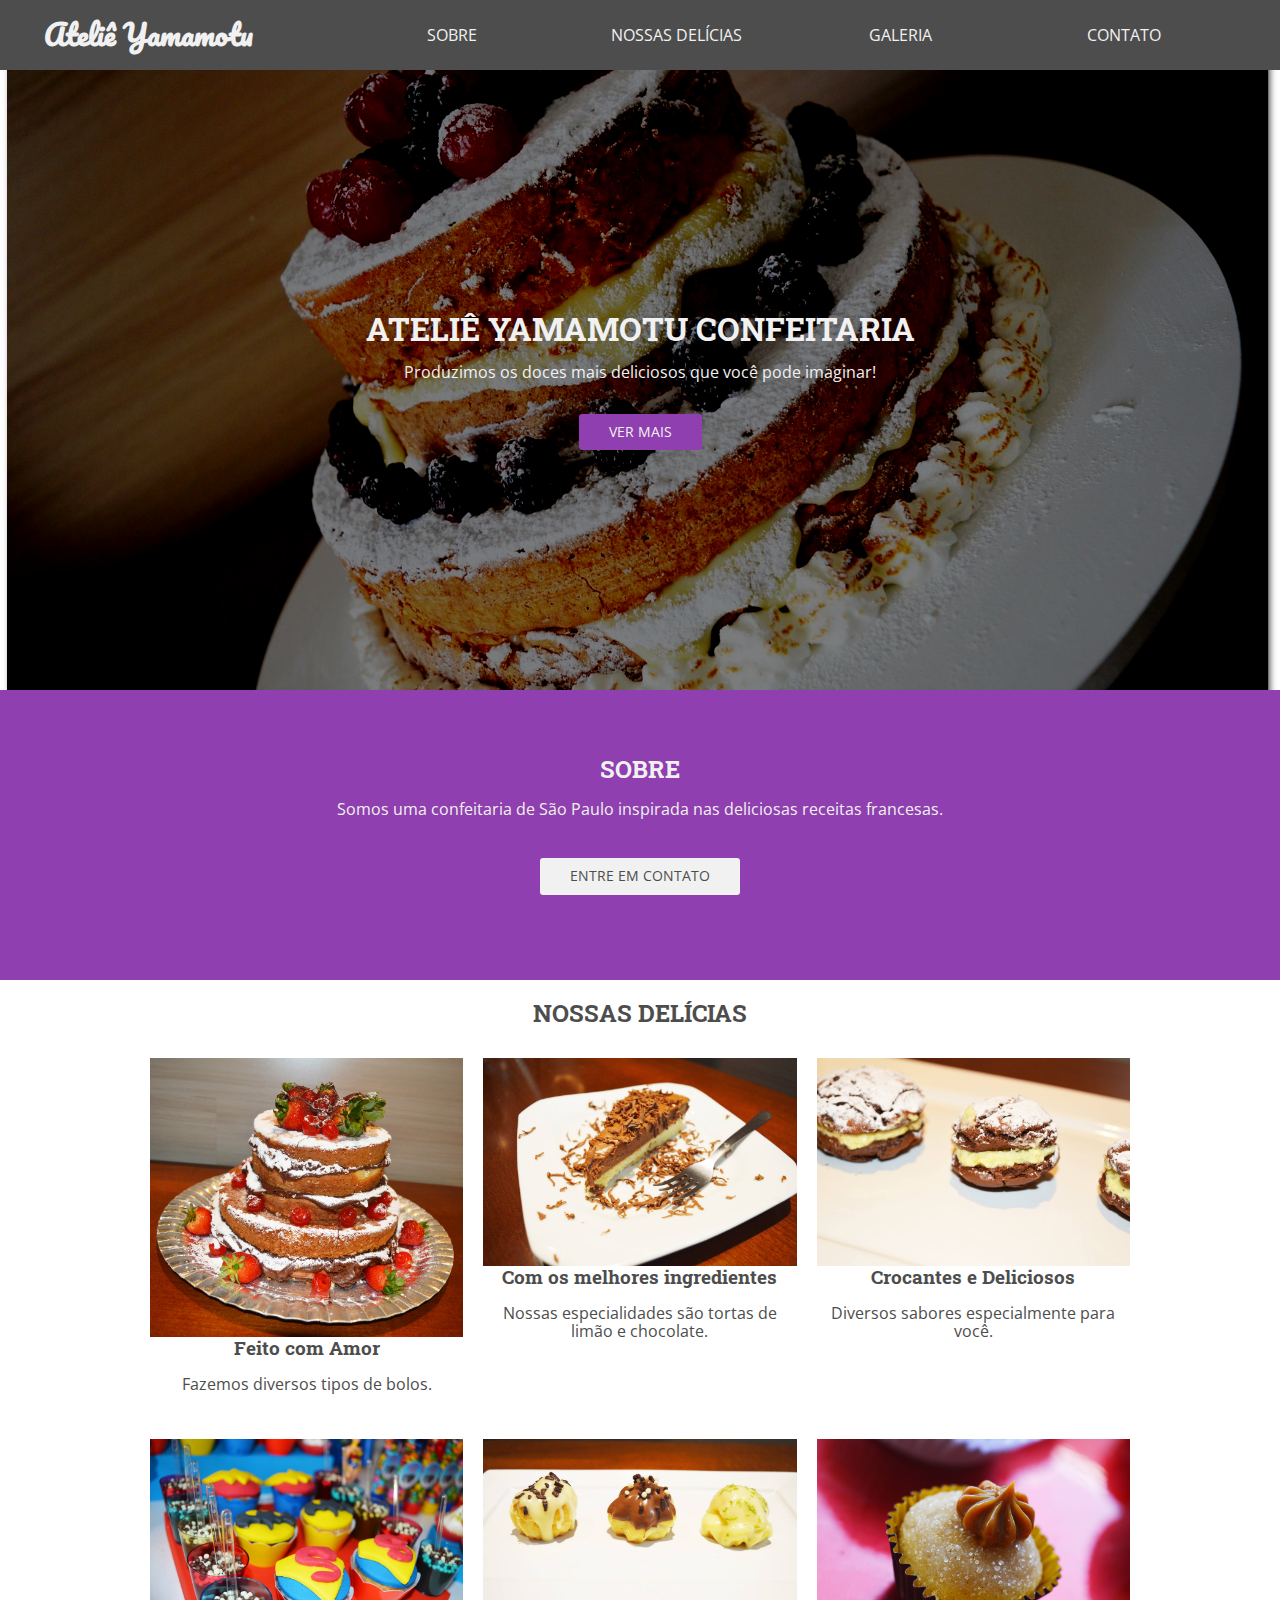
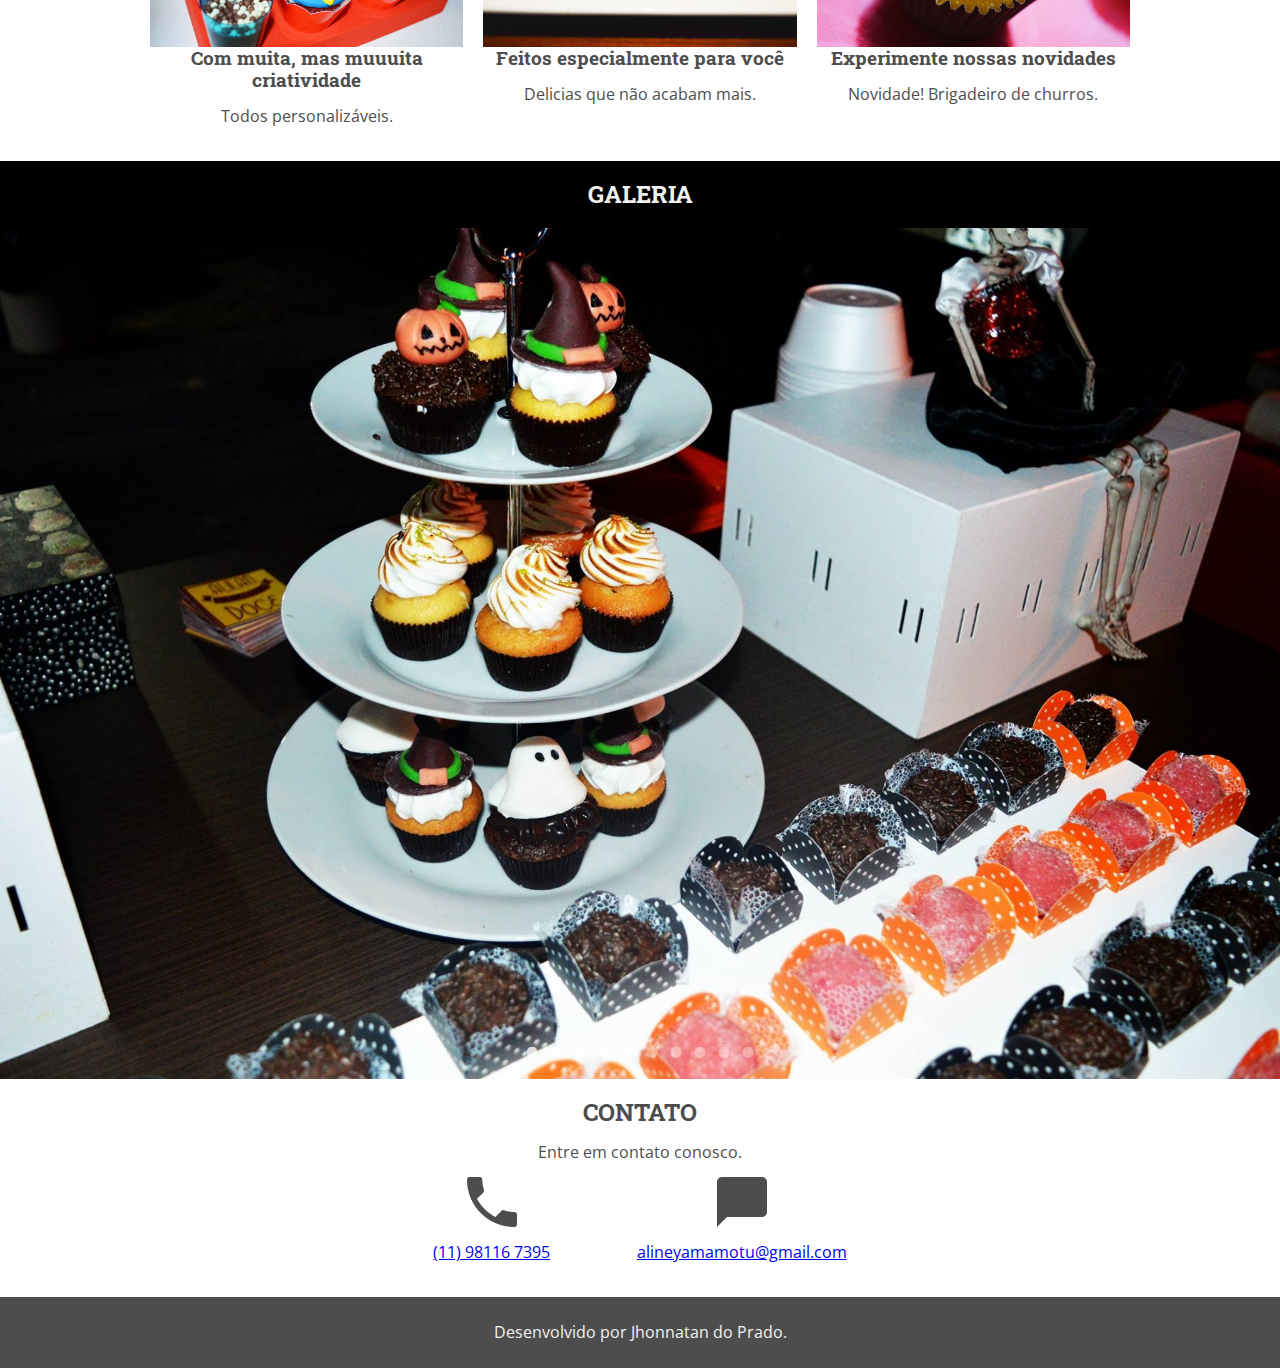
==== index.html @ cc52a666 "Inicial" ====
<meta charset="utf-8"/>
<!DOCTYPE html>

<html>  
 <head> 
     <title>Ateliê Yamamotu - Confeitaria</title>     
     <link href='https://fonts.googleapis.com/css?family=Open+Sans:400,700|Roboto+Slab:400,700|Pacifico' rel='stylesheet' type='text/css'>
     <link rel="stylesheet" href="_css/normalize.css">
     <link rel="stylesheet" href="_css/estilos.css">     
     <link rel="stylesheet" href="_css/gallery.prefixed.css">
    
 </head>

 <body>
     <nav>
         <a href="#">Ateliê Yamamotu</a>
         <ul>             
             <li><a href="#sobre">SOBRE</a></li>
             <li><a href="#delicias">NOSSAS DELÍCIAS</a></li>
             <li><a href="#galeria">GALERIA</a></li>
             <li><a href="#contato">CONTATO</a></li>
         </ul>
     </nav>

     <header>
         <h1>ATELIÊ YAMAMOTU CONFEITARIA</h1>   
         <p>Produzimos os doces mais deliciosos que você pode imaginar!</p>
         <a href="#sobre" class="botao">VER MAIS</a>
     </header>

     <section id="sobre">
         <h2>SOBRE</h2>
         <p>Somos uma confeitaria de São Paulo inspirada nas deliciosas receitas francesas.</p>
         <a href="#contato" class="botao">ENTRE EM CONTATO</a>
     </section>

     <section id="delicias">
         <h2>NOSSAS DELÍCIAS</h2>
         <div>
             <img src="_imagens/bolo.jpg" alt="bolo">
             <h3>Feito com Amor</h3>
             <p>Fazemos diversos tipos de bolos.</p>
         </div>

         <div>
             <img src="_imagens/torta.jpg" alt="torta">
             <h3>Com os melhores ingredientes</h3>
             <p>Nossas especialidades são tortas de limão e chocolate.</p>
         </div>

         <div>
             <img src="_imagens/biscoito.jpg" alt="biscoito">
             <h3>Crocantes e Deliciosos</h3>
             <p>Diversos sabores especialmente para você.</p>
         </div>

         <div>
             <img src="_imagens/cupcake.jpg" alt="cupcake">
             <h3>Com muita, mas muuuita criatividade</h3>
             <p>Todos personalizáveis.</p>
         </div>

         <div>
             <img src="_imagens/carolina.jpg" alt="carolina">
             <h3>Feitos especialmente para você</h3>
             <p>Delicias que não acabam mais.</p>
         </div>

         <div>
             <img src="_imagens/brigadeiro.jpg" alt="brigadeiro">
             <h3>Experimente nossas novidades</h3>
             <p>Novidade! Brigadeiro de churros.</p>
         </div>

     </section>

     <section id="galeria">
         <h2>GALERIA</h2>
         <div class="gallery autoplay items-10">
            <div id="item-1" class="control-operator"></div>
            <div id="item-2" class="control-operator"></div>
            <div id="item-3" class="control-operator"></div>
            <div id="item-4" class="control-operator"></div>
            <div id="item-5" class="control-operator"></div>
            <div id="item-6" class="control-operator"></div>
            <div id="item-7" class="control-operator"></div>
            <div id="item-8" class="control-operator"></div>
            <div id="item-9" class="control-operator"></div>
            <div id="item-10" class="control-operator"></div>
                       
            <figure class="item">
                <img src="_imagens/galeria14.jpg" alt="doce">
            </figure>

            <figure class="item">
                <img src="_imagens/galeria11.jpg" alt="doce">
            </figure>

            <figure class="item">
                <img src="_imagens/galeria12.jpg" alt="doce">
            </figure>

            <figure class="item">
                <img src="_imagens/galeria13.jpg" alt="doce">
            </figure>

            <figure class="item">
                <img src="_imagens/galeria15.jpg" alt="doce">
            </figure>

            <figure class="item">
                <img src="_imagens/galeria6.jpg" alt="doce">
            </figure>

            <figure class="item">
                <img src="_imagens/galeria7.jpg" alt="doce">
            </figure>

            <figure class="item">
                <img src="_imagens/galeria8.jpg" alt="doce">
            </figure>

            <figure class="item">
                <img src="_imagens/galeria9.jpg" alt="doce">
            </figure>

            <figure class="item">
                <img src="_imagens/galeria10.jpg" alt="doce">
            </figure>
            

            <div class="controls">
                <a href="#item-1" class="control-button">•</a>
                <a href="#item-2" class="control-button">•</a>
                <a href="#item-3" class="control-button">•</a>
                <a href="#item-4" class="control-button">•</a>
                <a href="#item-5" class="control-button">•</a>
                <a href="#item-6" class="control-button">•</a>
                <a href="#item-7" class="control-button">•</a>
                <a href="#item-8" class="control-button">•</a>
                <a href="#item-9" class="control-button">•</a>
                <a href="#item-10" class="control-button">•</a>                
            </div>
        </div>
     </section>

     <section id="contato">
         <h2>CONTATO</h2>
         <p>Entre em contato conosco.</p>  
         <div>  
             <img src="_imagens/fone.png" alt="fone">
             <p><a href="tel:11981167395">(11) 98116 7395</a></p>
         </div>

         <div>
             <img src="_imagens/contato.png" alt="email">
             <p><a href="mailto:alineyamamotu@gmail.com">alineyamamotu@gmail.com</a></p>
         </div>
     </section>


     <footer>   
         <p>Desenvolvido por Jhonnatan do Prado.</p>
     </footer>

 </body>
</html>
---- _css/estilos.css ----
/*
GERAL
*/

body {
    font-family: "Open Sans", Helvetica, Arial, sans-serif;
    color: #4d4d4d;
}

h1, h2, h3{
    margin: 0;
    font-family: "Roboto Slab", Helvetica, Arial, sans-serif;
    font-weight: 700;
}

.botao {
    color: #f1f1f1;
    text-decoration: none;
    padding: 10px 30px;
    background-color: #8f3faf;
    font-size: .9em;
    border-radius: 3px;
}

/*
NAVEGAÇÃO
*/

nav {
    display: flex;
    flex-direction: column;
    align-items: center;
    background-color: #4d4d4d;
}

nav > a {
    text-decoration: none;
    color: #f1f1f1;
    font-weight: 700;
    font-size: 28px;
    font-family: Pacifico, serif;
}

nav ul {
    list-style: none;
    padding: 0;
    display: flex;
    flex-direction: column;
    align-items: center;
    width: 100%;
}

nav ul li {
    text-align: center;
    width: 100%;
}

nav ul li a {
    display: inline-block;
    padding: 10px 0;
    width:  100%;
    text-decoration: none;
    color: #f1f1f1;
}

/*
CABEÇALHO
*/

header {
    background-image: url("../_imagens/fundo2.jpg"); 
    background-size: cover;
    background-position: center;
    background-repeat: no-repeat;
    color: #f1f1f1;
    display: flex;
    flex-direction: column;
    align-items: center;
    text-align: center;
    padding: 40px;
}

header p {
    margin-bottom: 2em;
}

/* 
SOBRE
*/

#sobre {
    display: flex;
    flex-direction: column;
    align-items: center;
    text-align: center;
    padding: 0 20px 20px;
    background-color: #8f3faf;
    color: #f1f1f1;
}

#sobre p {
    margin-bottom: 2.5em;
    max-width: 1000px;
}

#sobre .botao {
    background-color: #f1f1f1;
    color: #4d4d4d;    
}

/*
DELICIAS
*/

#delicias {
    padding: 20px;
    display: flex;
    flex-direction: column;
    align-items: center;
}

#delicias div{
    display: flex;
    flex-direction: column;
    align-items: center;
    text-align: center;
    margin-top: 30px;    
}

#delicias div img {
    /*background-size: cover;
    background-position: center;
    background-repeat: no-repeat;
    max-width: 600px;    
    width: auto;
    */
    width: 100%;
    margin: auto;
    text-align: center;
    padding: none;
}

/*
GALERIA
*/
#galeria {
    display: flex;
    flex-direction: column;
    align-items: center;
    padding-top: 20px;
    background-color:black;
    color: #f1f1f1;
}

#galeria h2{
    margin-bottom: 20px;
}

#galeria img{
    width: 100%;
    margin: auto;
    padding: none;
}


/* 
CONTATO
*/

#contato {
    display: flex;
    flex-direction: column;
    align-items: center;
    text-align: center;
    padding: 20px;
}

/*
FOOTER
*/
footer {
    text-align: center;
    padding: 10px;
    background-color: #4d4d4d;
    color: #f1f1f1;
}

/*
MEDIA QUERIES
*/

@media screen and (min-width: 768px) {
    /*
    NAVEGAÇÃO
    */
    nav {
        flex-direction: row;
        justify-content: space-around;
    }

    nav ul{
        flex-direction: row;
        width: 70%;
    }

    /*
    CABEÇALHO
    */
    header {
        height: 600px;
        height: 60vh;
        justify-content: center;
    }

    /*
    SOBRE
    */
    #sobre {
        height: 250px;
        height: 30vh;
        justify-content: center;
        min-height: 250px;
    }

    /*
    DELICIAS
    */
    #delicias {
        flex-direction: row;
        flex-wrap: wrap;
        align-items: flex-start;
        max-width: 1000px;
        margin: 0 auto;
    }

    #delicias h2 {
        text-align: center;
        width: 100%;
    }

    #delicias div {
        flex-grow: 1;
        flex-basis: 250px;
        padding: 0 10px;
    }

    /*
    GALERIA
    */
    /*
    #galeria {
        flex-direction: row;
        flex-wrap: wrap;        
    }

    #galeria h2 {
        width: 100%;
        text-align: center;
    }

    #galeria img {
        width: 33.33333333%;
    }
    */

    /*
    CONTATO
    */
    #contato {
        flex-direction: row;
        flex-wrap: wrap;
        justify-content: space-around;
        max-width: 500px;
        margin: 0 auto;
    }

    #contato p {
        width: 100%;
    }
}
---- _css/gallery.prefixed.css ----
.gallery .control-operator:target ~ .controls .control-button {
  color: #ccc;
  color: rgba(255, 255, 255, 0.4);
}

.gallery .control-button:first-of-type,
.gallery .control-operator:nth-of-type(1):target ~ .controls .control-button:nth-of-type(1),
.gallery .control-operator:nth-of-type(2):target ~ .controls .control-button:nth-of-type(2),
.gallery .control-operator:nth-of-type(3):target ~ .controls .control-button:nth-of-type(3),
.gallery .control-operator:nth-of-type(4):target ~ .controls .control-button:nth-of-type(4),
.gallery .control-operator:nth-of-type(5):target ~ .controls .control-button:nth-of-type(5),
.gallery .control-operator:nth-of-type(6):target ~ .controls .control-button:nth-of-type(6),
.gallery .control-operator:nth-of-type(7):target ~ .controls .control-button:nth-of-type(7),
.gallery .control-operator:nth-of-type(8):target ~ .controls .control-button:nth-of-type(8),
.gallery .control-operator:nth-of-type(9):target ~ .controls .control-button:nth-of-type(9),
.gallery .control-operator:nth-of-type(10):target ~ .controls .control-button:nth-of-type(10) {
  color: white;
  color: rgba(255, 255, 255, 0.8);
}

.gallery .item:first-of-type {
  position: static;
  pointer-events: auto;
  opacity: 1;
}

.gallery .item {
  position: absolute;
  top: 0;
  left: 0;
  width: 100%;
  height: 100%;
  pointer-events: none;
  opacity: 0;
  -webkit-transition: opacity .5s;
  -o-transition: opacity .5s;
  transition: opacity .5s;
}

.gallery .control-operator {
  display: none;
}

.gallery .control-operator:target ~ .item {
  pointer-events: none;
  opacity: 0;
  -webkit-animation: none;
  -o-animation: none;
  animation: none;
}

.gallery .control-operator:target ~ .controls .control-button {
  -webkit-animation: none;
  -o-animation: none;
  animation: none;
}

@-webkit-keyframes controlAnimation-2 {
  0% {
    color: #ccc;
    color: rgba(255, 255, 255, 0.4);
  }

  14.3%, 50% {
    color: white;
    color: rgba(255, 255, 255, 0.8);
  }

  64.3%, 100% {
    color: #ccc;
    color: rgba(255, 255, 255, 0.4);
  }
}

@-o-keyframes controlAnimation-2 {
  0% {
    color: #ccc;
    color: rgba(255, 255, 255, 0.4);
  }

  14.3%, 50% {
    color: white;
    color: rgba(255, 255, 255, 0.8);
  }

  64.3%, 100% {
    color: #ccc;
    color: rgba(255, 255, 255, 0.4);
  }
}

@keyframes controlAnimation-2 {
  0% {
    color: #ccc;
    color: rgba(255, 255, 255, 0.4);
  }

  14.3%, 50% {
    color: white;
    color: rgba(255, 255, 255, 0.8);
  }

  64.3%, 100% {
    color: #ccc;
    color: rgba(255, 255, 255, 0.4);
  }
}

@-webkit-keyframes galleryAnimation-2 {
  0% {
    opacity: 0;
  }

  14.3%, 50% {
    opacity: 1;
  }

  64.3%, 100% {
    opacity: 0;
  }
}

@-o-keyframes galleryAnimation-2 {
  0% {
    opacity: 0;
  }

  14.3%, 50% {
    opacity: 1;
  }

  64.3%, 100% {
    opacity: 0;
  }
}

@keyframes galleryAnimation-2 {
  0% {
    opacity: 0;
  }

  14.3%, 50% {
    opacity: 1;
  }

  64.3%, 100% {
    opacity: 0;
  }
}

.gallery .control-operator:nth-of-type(1):target ~ .item:nth-of-type(1) {
  pointer-events: auto;
  opacity: 1;
}

.gallery .control-operator:nth-of-type(2):target ~ .item:nth-of-type(2) {
  pointer-events: auto;
  opacity: 1;
}

.items-2.autoplay .control-button {
  -webkit-animation: controlAnimation-2 14s infinite;
  -o-animation: controlAnimation-2 14s infinite;
  animation: controlAnimation-2 14s infinite;
}

.items-2.autoplay .item {
  -webkit-animation: galleryAnimation-2 14s infinite;
  -o-animation: galleryAnimation-2 14s infinite;
  animation: galleryAnimation-2 14s infinite;
}

.items-2 .control-button:nth-of-type(1),
.items-2 .item:nth-of-type(1) {
  -webkit-animation-delay: -2s;
  -o-animation-delay: -2s;
  animation-delay: -2s;
}

.items-2 .control-button:nth-of-type(2),
.items-2 .item:nth-of-type(2) {
  -webkit-animation-delay: 5s;
  -o-animation-delay: 5s;
  animation-delay: 5s;
}

@-webkit-keyframes controlAnimation-3 {
  0% {
    color: #ccc;
    color: rgba(255, 255, 255, 0.4);
  }

  9.5%, 33.3% {
    color: white;
    color: rgba(255, 255, 255, 0.8);
  }

  42.9%, 100% {
    color: #ccc;
    color: rgba(255, 255, 255, 0.4);
  }
}

@-o-keyframes controlAnimation-3 {
  0% {
    color: #ccc;
    color: rgba(255, 255, 255, 0.4);
  }

  9.5%, 33.3% {
    color: white;
    color: rgba(255, 255, 255, 0.8);
  }

  42.9%, 100% {
    color: #ccc;
    color: rgba(255, 255, 255, 0.4);
  }
}

@keyframes controlAnimation-3 {
  0% {
    color: #ccc;
    color: rgba(255, 255, 255, 0.4);
  }

  9.5%, 33.3% {
    color: white;
    color: rgba(255, 255, 255, 0.8);
  }

  42.9%, 100% {
    color: #ccc;
    color: rgba(255, 255, 255, 0.4);
  }
}

@-webkit-keyframes galleryAnimation-3 {
  0% {
    opacity: 0;
  }

  9.5%, 33.3% {
    opacity: 1;
  }

  42.9%, 100% {
    opacity: 0;
  }
}

@-o-keyframes galleryAnimation-3 {
  0% {
    opacity: 0;
  }

  9.5%, 33.3% {
    opacity: 1;
  }

  42.9%, 100% {
    opacity: 0;
  }
}

@keyframes galleryAnimation-3 {
  0% {
    opacity: 0;
  }

  9.5%, 33.3% {
    opacity: 1;
  }

  42.9%, 100% {
    opacity: 0;
  }
}

.gallery .control-operator:nth-of-type(1):target ~ .item:nth-of-type(1) {
  pointer-events: auto;
  opacity: 1;
}

.gallery .control-operator:nth-of-type(2):target ~ .item:nth-of-type(2) {
  pointer-events: auto;
  opacity: 1;
}

.gallery .control-operator:nth-of-type(3):target ~ .item:nth-of-type(3) {
  pointer-events: auto;
  opacity: 1;
}

.items-3.autoplay .control-button {
  -webkit-animation: controlAnimation-3 21s infinite;
  -o-animation: controlAnimation-3 21s infinite;
  animation: controlAnimation-3 21s infinite;
}

.items-3.autoplay .item {
  -webkit-animation: galleryAnimation-3 21s infinite;
  -o-animation: galleryAnimation-3 21s infinite;
  animation: galleryAnimation-3 21s infinite;
}

.items-3 .control-button:nth-of-type(1),
.items-3 .item:nth-of-type(1) {
  -webkit-animation-delay: -2s;
  -o-animation-delay: -2s;
  animation-delay: -2s;
}

.items-3 .control-button:nth-of-type(2),
.items-3 .item:nth-of-type(2) {
  -webkit-animation-delay: 5s;
  -o-animation-delay: 5s;
  animation-delay: 5s;
}

.items-3 .control-button:nth-of-type(3),
.items-3 .item:nth-of-type(3) {
  -webkit-animation-delay: 12s;
  -o-animation-delay: 12s;
  animation-delay: 12s;
}

@-webkit-keyframes controlAnimation-4 {
  0% {
    color: #ccc;
    color: rgba(255, 255, 255, 0.4);
  }

  7.1%, 25% {
    color: white;
    color: rgba(255, 255, 255, 0.8);
  }

  32.1%, 100% {
    color: #ccc;
    color: rgba(255, 255, 255, 0.4);
  }
}

@-o-keyframes controlAnimation-4 {
  0% {
    color: #ccc;
    color: rgba(255, 255, 255, 0.4);
  }

  7.1%, 25% {
    color: white;
    color: rgba(255, 255, 255, 0.8);
  }

  32.1%, 100% {
    color: #ccc;
    color: rgba(255, 255, 255, 0.4);
  }
}

@keyframes controlAnimation-4 {
  0% {
    color: #ccc;
    color: rgba(255, 255, 255, 0.4);
  }

  7.1%, 25% {
    color: white;
    color: rgba(255, 255, 255, 0.8);
  }

  32.1%, 100% {
    color: #ccc;
    color: rgba(255, 255, 255, 0.4);
  }
}

@-webkit-keyframes galleryAnimation-4 {
  0% {
    opacity: 0;
  }

  7.1%, 25% {
    opacity: 1;
  }

  32.1%, 100% {
    opacity: 0;
  }
}

@-o-keyframes galleryAnimation-4 {
  0% {
    opacity: 0;
  }

  7.1%, 25% {
    opacity: 1;
  }

  32.1%, 100% {
    opacity: 0;
  }
}

@keyframes galleryAnimation-4 {
  0% {
    opacity: 0;
  }

  7.1%, 25% {
    opacity: 1;
  }

  32.1%, 100% {
    opacity: 0;
  }
}

.gallery .control-operator:nth-of-type(1):target ~ .item:nth-of-type(1) {
  pointer-events: auto;
  opacity: 1;
}

.gallery .control-operator:nth-of-type(2):target ~ .item:nth-of-type(2) {
  pointer-events: auto;
  opacity: 1;
}

.gallery .control-operator:nth-of-type(3):target ~ .item:nth-of-type(3) {
  pointer-events: auto;
  opacity: 1;
}

.gallery .control-operator:nth-of-type(4):target ~ .item:nth-of-type(4) {
  pointer-events: auto;
  opacity: 1;
}

.items-4.autoplay .control-button {
  -webkit-animation: controlAnimation-4 28s infinite;
  -o-animation: controlAnimation-4 28s infinite;
  animation: controlAnimation-4 28s infinite;
}

.items-4.autoplay .item {
  -webkit-animation: galleryAnimation-4 28s infinite;
  -o-animation: galleryAnimation-4 28s infinite;
  animation: galleryAnimation-4 28s infinite;
}

.items-4 .control-button:nth-of-type(1),
.items-4 .item:nth-of-type(1) {
  -webkit-animation-delay: -2s;
  -o-animation-delay: -2s;
  animation-delay: -2s;
}

.items-4 .control-button:nth-of-type(2),
.items-4 .item:nth-of-type(2) {
  -webkit-animation-delay: 5s;
  -o-animation-delay: 5s;
  animation-delay: 5s;
}

.items-4 .control-button:nth-of-type(3),
.items-4 .item:nth-of-type(3) {
  -webkit-animation-delay: 12s;
  -o-animation-delay: 12s;
  animation-delay: 12s;
}

.items-4 .control-button:nth-of-type(4),
.items-4 .item:nth-of-type(4) {
  -webkit-animation-delay: 19s;
  -o-animation-delay: 19s;
  animation-delay: 19s;
}

@-webkit-keyframes controlAnimation-5 {
  0% {
    color: #ccc;
    color: rgba(255, 255, 255, 0.4);
  }

  5.7%, 20% {
    color: white;
    color: rgba(255, 255, 255, 0.8);
  }

  25.7%, 100% {
    color: #ccc;
    color: rgba(255, 255, 255, 0.4);
  }
}

@-o-keyframes controlAnimation-5 {
  0% {
    color: #ccc;
    color: rgba(255, 255, 255, 0.4);
  }

  5.7%, 20% {
    color: white;
    color: rgba(255, 255, 255, 0.8);
  }

  25.7%, 100% {
    color: #ccc;
    color: rgba(255, 255, 255, 0.4);
  }
}

@keyframes controlAnimation-5 {
  0% {
    color: #ccc;
    color: rgba(255, 255, 255, 0.4);
  }

  5.7%, 20% {
    color: white;
    color: rgba(255, 255, 255, 0.8);
  }

  25.7%, 100% {
    color: #ccc;
    color: rgba(255, 255, 255, 0.4);
  }
}

@-webkit-keyframes galleryAnimation-5 {
  0% {
    opacity: 0;
  }

  5.7%, 20% {
    opacity: 1;
  }

  25.7%, 100% {
    opacity: 0;
  }
}

@-o-keyframes galleryAnimation-5 {
  0% {
    opacity: 0;
  }

  5.7%, 20% {
    opacity: 1;
  }

  25.7%, 100% {
    opacity: 0;
  }
}

@keyframes galleryAnimation-5 {
  0% {
    opacity: 0;
  }

  5.7%, 20% {
    opacity: 1;
  }

  25.7%, 100% {
    opacity: 0;
  }
}

.gallery .control-operator:nth-of-type(1):target ~ .item:nth-of-type(1) {
  pointer-events: auto;
  opacity: 1;
}

.gallery .control-operator:nth-of-type(2):target ~ .item:nth-of-type(2) {
  pointer-events: auto;
  opacity: 1;
}

.gallery .control-operator:nth-of-type(3):target ~ .item:nth-of-type(3) {
  pointer-events: auto;
  opacity: 1;
}

.gallery .control-operator:nth-of-type(4):target ~ .item:nth-of-type(4) {
  pointer-events: auto;
  opacity: 1;
}

.gallery .control-operator:nth-of-type(5):target ~ .item:nth-of-type(5) {
  pointer-events: auto;
  opacity: 1;
}

.items-5.autoplay .control-button {
  -webkit-animation: controlAnimation-5 35s infinite;
  -o-animation: controlAnimation-5 35s infinite;
  animation: controlAnimation-5 35s infinite;
}

.items-5.autoplay .item {
  -webkit-animation: galleryAnimation-5 35s infinite;
  -o-animation: galleryAnimation-5 35s infinite;
  animation: galleryAnimation-5 35s infinite;
}

.items-5 .control-button:nth-of-type(1),
.items-5 .item:nth-of-type(1) {
  -webkit-animation-delay: -2s;
  -o-animation-delay: -2s;
  animation-delay: -2s;
}

.items-5 .control-button:nth-of-type(2),
.items-5 .item:nth-of-type(2) {
  -webkit-animation-delay: 5s;
  -o-animation-delay: 5s;
  animation-delay: 5s;
}

.items-5 .control-button:nth-of-type(3),
.items-5 .item:nth-of-type(3) {
  -webkit-animation-delay: 12s;
  -o-animation-delay: 12s;
  animation-delay: 12s;
}

.items-5 .control-button:nth-of-type(4),
.items-5 .item:nth-of-type(4) {
  -webkit-animation-delay: 19s;
  -o-animation-delay: 19s;
  animation-delay: 19s;
}

.items-5 .control-button:nth-of-type(5),
.items-5 .item:nth-of-type(5) {
  -webkit-animation-delay: 26s;
  -o-animation-delay: 26s;
  animation-delay: 26s;
}

/*
*** ADICIONADO POR JHONNATAN ***
*/

@-webkit-keyframes controlAnimation-6 {
  0% {
    color: #ccc;
    color: rgba(255, 255, 255, 0.4);
  }

  5.7%, 20% {
    color: white;
    color: rgba(255, 255, 255, 0.8);
  }

  25.7%, 100% {
    color: #ccc;
    color: rgba(255, 255, 255, 0.4);
  }
}

@-o-keyframes controlAnimation-6 {
  0% {
    color: #ccc;
    color: rgba(255, 255, 255, 0.4);
  }

  5.7%, 20% {
    color: white;
    color: rgba(255, 255, 255, 0.8);
  }

  25.7%, 100% {
    color: #ccc;
    color: rgba(255, 255, 255, 0.4);
  }
}

@keyframes controlAnimation-6 {
  0% {
    color: #ccc;
    color: rgba(255, 255, 255, 0.4);
  }

  5.7%, 20% {
    color: white;
    color: rgba(255, 255, 255, 0.8);
  }

  25.7%, 100% {
    color: #ccc;
    color: rgba(255, 255, 255, 0.4);
  }
}

@-webkit-keyframes galleryAnimation-6 {
  0% {
    opacity: 0;
  }

  5.7%, 20% {
    opacity: 1;
  }

  25.7%, 100% {
    opacity: 0;
  }
}

@-o-keyframes galleryAnimation-6 {
  0% {
    opacity: 0;
  }

  5.7%, 20% {
    opacity: 1;
  }

  25.7%, 100% {
    opacity: 0;
  }
}

@keyframes galleryAnimation-6 {
  0% {
    opacity: 0;
  }

  5.7%, 20% {
    opacity: 1;
  }

  25.7%, 100% {
    opacity: 0;
  }
}

.gallery .control-operator:nth-of-type(1):target ~ .item:nth-of-type(1) {
  pointer-events: auto;
  opacity: 1;
}

.gallery .control-operator:nth-of-type(2):target ~ .item:nth-of-type(2) {
  pointer-events: auto;
  opacity: 1;
}

.gallery .control-operator:nth-of-type(3):target ~ .item:nth-of-type(3) {
  pointer-events: auto;
  opacity: 1;
}

.gallery .control-operator:nth-of-type(4):target ~ .item:nth-of-type(4) {
  pointer-events: auto;
  opacity: 1;
}

.gallery .control-operator:nth-of-type(5):target ~ .item:nth-of-type(5) {
  pointer-events: auto;
  opacity: 1;
}

.gallery .control-operator:nth-of-type(6):target ~ .item:nth-of-type(6) {
  pointer-events: auto;
  opacity: 1;
}

.items-6.autoplay .control-button {
  -webkit-animation: controlAnimation-5 35s infinite;
  -o-animation: controlAnimation-5 35s infinite;
  animation: controlAnimation-5 35s infinite;
}

.items-6.autoplay .item {
  -webkit-animation: galleryAnimation-5 35s infinite;
  -o-animation: galleryAnimation-5 35s infinite;
  animation: galleryAnimation-5 35s infinite;
}

.items-6 .control-button:nth-of-type(1),
.items-6 .item:nth-of-type(1) {
  -webkit-animation-delay: -2s;
  -o-animation-delay: -2s;
  animation-delay: -2s;
}

.items-6 .control-button:nth-of-type(2),
.items-6 .item:nth-of-type(2) {
  -webkit-animation-delay: 5s;
  -o-animation-delay: 5s;
  animation-delay: 5s;
}

.items-6 .control-button:nth-of-type(3),
.items-6 .item:nth-of-type(3) {
  -webkit-animation-delay: 12s;
  -o-animation-delay: 12s;
  animation-delay: 12s;
}

.items-6 .control-button:nth-of-type(4),
.items-6 .item:nth-of-type(4) {
  -webkit-animation-delay: 19s;
  -o-animation-delay: 19s;
  animation-delay: 19s;
}

.items-6 .control-button:nth-of-type(5),
.items-6 .item:nth-of-type(5) {
  -webkit-animation-delay: 26s;
  -o-animation-delay: 26s;
  animation-delay: 26s;
}

.items-6 .control-button:nth-of-type(6),
.items-6 .item:nth-of-type(6) {
  -webkit-animation-delay: 32s;
  -o-animation-delay: 32s;
  animation-delay: 32s;
}

/****  7  *****/
@-webkit-keyframes controlAnimation-7 {
  0% {
    color: #ccc;
    color: rgba(255, 255, 255, 0.4);
  }

  5.7%, 20% {
    color: white;
    color: rgba(255, 255, 255, 0.8);
  }

  25.7%, 100% {
    color: #ccc;
    color: rgba(255, 255, 255, 0.4);
  }
}

@-o-keyframes controlAnimation-7 {
  0% {
    color: #ccc;
    color: rgba(255, 255, 255, 0.4);
  }

  5.7%, 20% {
    color: white;
    color: rgba(255, 255, 255, 0.8);
  }

  25.7%, 100% {
    color: #ccc;
    color: rgba(255, 255, 255, 0.4);
  }
}

@keyframes controlAnimation-7 {
  0% {
    color: #ccc;
    color: rgba(255, 255, 255, 0.4);
  }

  5.7%, 20% {
    color: white;
    color: rgba(255, 255, 255, 0.8);
  }

  25.7%, 100% {
    color: #ccc;
    color: rgba(255, 255, 255, 0.4);
  }
}

@-webkit-keyframes galleryAnimation-7 {
  0% {
    opacity: 0;
  }

  5.7%, 20% {
    opacity: 1;
  }

  25.7%, 100% {
    opacity: 0;
  }
}

@-o-keyframes galleryAnimation-7 {
  0% {
    opacity: 0;
  }

  5.7%, 20% {
    opacity: 1;
  }

  25.7%, 100% {
    opacity: 0;
  }
}

@keyframes galleryAnimation-7 {
  0% {
    opacity: 0;
  }

  5.7%, 20% {
    opacity: 1;
  }

  25.7%, 100% {
    opacity: 0;
  }
}

.gallery .control-operator:nth-of-type(1):target ~ .item:nth-of-type(1) {
  pointer-events: auto;
  opacity: 1;
}

.gallery .control-operator:nth-of-type(2):target ~ .item:nth-of-type(2) {
  pointer-events: auto;
  opacity: 1;
}

.gallery .control-operator:nth-of-type(3):target ~ .item:nth-of-type(3) {
  pointer-events: auto;
  opacity: 1;
}

.gallery .control-operator:nth-of-type(4):target ~ .item:nth-of-type(4) {
  pointer-events: auto;
  opacity: 1;
}

.gallery .control-operator:nth-of-type(5):target ~ .item:nth-of-type(5) {
  pointer-events: auto;
  opacity: 1;
}

.gallery .control-operator:nth-of-type(6):target ~ .item:nth-of-type(6) {
  pointer-events: auto;
  opacity: 1;
}

.gallery .control-operator:nth-of-type(7):target ~ .item:nth-of-type(7) {
  pointer-events: auto;
  opacity: 1;
}

.items-7.autoplay .control-button {
  -webkit-animation: controlAnimation-5 35s infinite;
  -o-animation: controlAnimation-5 35s infinite;
  animation: controlAnimation-5 35s infinite;
}

.items-7.autoplay .item {
  -webkit-animation: galleryAnimation-5 35s infinite;
  -o-animation: galleryAnimation-5 35s infinite;
  animation: galleryAnimation-5 35s infinite;
}

.items-7 .control-button:nth-of-type(1),
.items-7 .item:nth-of-type(1) {
  -webkit-animation-delay: -2s;
  -o-animation-delay: -2s;
  animation-delay: -2s;
}

.items-7 .control-button:nth-of-type(2),
.items-7 .item:nth-of-type(2) {
  -webkit-animation-delay: 5s;
  -o-animation-delay: 5s;
  animation-delay: 5s;
}

.items-7 .control-button:nth-of-type(3),
.items-7 .item:nth-of-type(3) {
  -webkit-animation-delay: 12s;
  -o-animation-delay: 12s;
  animation-delay: 12s;
}

.items-7 .control-button:nth-of-type(4),
.items-7 .item:nth-of-type(4) {
  -webkit-animation-delay: 19s;
  -o-animation-delay: 19s;
  animation-delay: 19s;
}

.items-7 .control-button:nth-of-type(5),
.items-7 .item:nth-of-type(5) {
  -webkit-animation-delay: 26s;
  -o-animation-delay: 26s;
  animation-delay: 26s;
}

.items-7 .control-button:nth-of-type(6),
.items-7 .item:nth-of-type(6) {
  -webkit-animation-delay: 32s;
  -o-animation-delay: 32s;
  animation-delay: 32s;
}

.items-7 .control-button:nth-of-type(7),
.items-7 .item:nth-of-type(7) {
  -webkit-animation-delay: 39s;
  -o-animation-delay: 39s;
  animation-delay: 39s;
}

/****  8  *****/
@-webkit-keyframes controlAnimation-8 {
  0% {
    color: #ccc;
    color: rgba(255, 255, 255, 0.4);
  }

  5.7%, 20% {
    color: white;
    color: rgba(255, 255, 255, 0.8);
  }

  25.7%, 100% {
    color: #ccc;
    color: rgba(255, 255, 255, 0.4);
  }
}

@-o-keyframes controlAnimation-8 {
  0% {
    color: #ccc;
    color: rgba(255, 255, 255, 0.4);
  }

  5.7%, 20% {
    color: white;
    color: rgba(255, 255, 255, 0.8);
  }

  25.7%, 100% {
    color: #ccc;
    color: rgba(255, 255, 255, 0.4);
  }
}

@keyframes controlAnimation-8 {
  0% {
    color: #ccc;
    color: rgba(255, 255, 255, 0.4);
  }

  5.7%, 20% {
    color: white;
    color: rgba(255, 255, 255, 0.8);
  }

  25.7%, 100% {
    color: #ccc;
    color: rgba(255, 255, 255, 0.4);
  }
}

@-webkit-keyframes galleryAnimation-7 {
  0% {
    opacity: 0;
  }

  5.7%, 20% {
    opacity: 1;
  }

  25.7%, 100% {
    opacity: 0;
  }
}

@-o-keyframes galleryAnimation-7 {
  0% {
    opacity: 0;
  }

  5.7%, 20% {
    opacity: 1;
  }

  25.7%, 100% {
    opacity: 0;
  }
}

@keyframes galleryAnimation-7 {
  0% {
    opacity: 0;
  }

  5.7%, 20% {
    opacity: 1;
  }

  25.7%, 100% {
    opacity: 0;
  }
}

.gallery .control-operator:nth-of-type(1):target ~ .item:nth-of-type(1) {
  pointer-events: auto;
  opacity: 1;
}

.gallery .control-operator:nth-of-type(2):target ~ .item:nth-of-type(2) {
  pointer-events: auto;
  opacity: 1;
}

.gallery .control-operator:nth-of-type(3):target ~ .item:nth-of-type(3) {
  pointer-events: auto;
  opacity: 1;
}

.gallery .control-operator:nth-of-type(4):target ~ .item:nth-of-type(4) {
  pointer-events: auto;
  opacity: 1;
}

.gallery .control-operator:nth-of-type(5):target ~ .item:nth-of-type(5) {
  pointer-events: auto;
  opacity: 1;
}

.gallery .control-operator:nth-of-type(6):target ~ .item:nth-of-type(6) {
  pointer-events: auto;
  opacity: 1;
}

.gallery .control-operator:nth-of-type(7):target ~ .item:nth-of-type(7) {
  pointer-events: auto;
  opacity: 1;
}

.gallery .control-operator:nth-of-type(8):target ~ .item:nth-of-type(8) {
  pointer-events: auto;
  opacity: 1;
}

.items-8.autoplay .control-button {
  -webkit-animation: controlAnimation-5 35s infinite;
  -o-animation: controlAnimation-5 35s infinite;
  animation: controlAnimation-5 35s infinite;
}

.items-8.autoplay .item {
  -webkit-animation: galleryAnimation-5 35s infinite;
  -o-animation: galleryAnimation-5 35s infinite;
  animation: galleryAnimation-5 35s infinite;
}

.items-8 .control-button:nth-of-type(1),
.items-8 .item:nth-of-type(1) {
  -webkit-animation-delay: -2s;
  -o-animation-delay: -2s;
  animation-delay: -2s;
}

.items-8 .control-button:nth-of-type(2),
.items-8 .item:nth-of-type(2) {
  -webkit-animation-delay: 5s;
  -o-animation-delay: 5s;
  animation-delay: 5s;
}

.items-8 .control-button:nth-of-type(3),
.items-8 .item:nth-of-type(3) {
  -webkit-animation-delay: 12s;
  -o-animation-delay: 12s;
  animation-delay: 12s;
}

.items-8 .control-button:nth-of-type(4),
.items-8 .item:nth-of-type(4) {
  -webkit-animation-delay: 19s;
  -o-animation-delay: 19s;
  animation-delay: 19s;
}

.items-8 .control-button:nth-of-type(5),
.items-8 .item:nth-of-type(5) {
  -webkit-animation-delay: 26s;
  -o-animation-delay: 26s;
  animation-delay: 26s;
}

.items-8 .control-button:nth-of-type(6),
.items-8 .item:nth-of-type(6) {
  -webkit-animation-delay: 32s;
  -o-animation-delay: 32s;
  animation-delay: 32s;
}

.items-8 .control-button:nth-of-type(7),
.items-8 .item:nth-of-type(7) {
  -webkit-animation-delay: 39s;
  -o-animation-delay: 39s;
  animation-delay: 39s;
}

.items-8 .control-button:nth-of-type(8),
.items-8 .item:nth-of-type(8) {
  -webkit-animation-delay: 46s;
  -o-animation-delay: 46s;
  animation-delay: 46s;
}


/****  9  *****/
@-webkit-keyframes controlAnimation-9 {
  0% {
    color: #ccc;
    color: rgba(255, 255, 255, 0.4);
  }

  5.7%, 20% {
    color: white;
    color: rgba(255, 255, 255, 0.8);
  }

  25.7%, 100% {
    color: #ccc;
    color: rgba(255, 255, 255, 0.4);
  }
}

@-o-keyframes controlAnimation-9 {
  0% {
    color: #ccc;
    color: rgba(255, 255, 255, 0.4);
  }

  5.7%, 20% {
    color: white;
    color: rgba(255, 255, 255, 0.8);
  }

  25.7%, 100% {
    color: #ccc;
    color: rgba(255, 255, 255, 0.4);
  }
}

@keyframes controlAnimation-9 {
  0% {
    color: #ccc;
    color: rgba(255, 255, 255, 0.4);
  }

  5.7%, 20% {
    color: white;
    color: rgba(255, 255, 255, 0.8);
  }

  25.7%, 100% {
    color: #ccc;
    color: rgba(255, 255, 255, 0.4);
  }
}

@-webkit-keyframes galleryAnimation-7 {
  0% {
    opacity: 0;
  }

  5.7%, 20% {
    opacity: 1;
  }

  25.7%, 100% {
    opacity: 0;
  }
}

@-o-keyframes galleryAnimation-7 {
  0% {
    opacity: 0;
  }

  5.7%, 20% {
    opacity: 1;
  }

  25.7%, 100% {
    opacity: 0;
  }
}

@keyframes galleryAnimation-7 {
  0% {
    opacity: 0;
  }

  5.7%, 20% {
    opacity: 1;
  }

  25.7%, 100% {
    opacity: 0;
  }
}

.gallery .control-operator:nth-of-type(1):target ~ .item:nth-of-type(1) {
  pointer-events: auto;
  opacity: 1;
}

.gallery .control-operator:nth-of-type(2):target ~ .item:nth-of-type(2) {
  pointer-events: auto;
  opacity: 1;
}

.gallery .control-operator:nth-of-type(3):target ~ .item:nth-of-type(3) {
  pointer-events: auto;
  opacity: 1;
}

.gallery .control-operator:nth-of-type(4):target ~ .item:nth-of-type(4) {
  pointer-events: auto;
  opacity: 1;
}

.gallery .control-operator:nth-of-type(5):target ~ .item:nth-of-type(5) {
  pointer-events: auto;
  opacity: 1;
}

.gallery .control-operator:nth-of-type(6):target ~ .item:nth-of-type(6) {
  pointer-events: auto;
  opacity: 1;
}

.gallery .control-operator:nth-of-type(7):target ~ .item:nth-of-type(7) {
  pointer-events: auto;
  opacity: 1;
}

.gallery .control-operator:nth-of-type(8):target ~ .item:nth-of-type(8) {
  pointer-events: auto;
  opacity: 1;
}

.gallery .control-operator:nth-of-type(9):target ~ .item:nth-of-type(9) {
  pointer-events: auto;
  opacity: 1;
}

.items-9.autoplay .control-button {
  -webkit-animation: controlAnimation-5 35s infinite;
  -o-animation: controlAnimation-5 35s infinite;
  animation: controlAnimation-5 35s infinite;
}

.items-9.autoplay .item {
  -webkit-animation: galleryAnimation-5 35s infinite;
  -o-animation: galleryAnimation-5 35s infinite;
  animation: galleryAnimation-5 35s infinite;
}

.items-9 .control-button:nth-of-type(1),
.items-9 .item:nth-of-type(1) {
  -webkit-animation-delay: -2s;
  -o-animation-delay: -2s;
  animation-delay: -2s;
}

.items-9 .control-button:nth-of-type(2),
.items-9 .item:nth-of-type(2) {
  -webkit-animation-delay: 5s;
  -o-animation-delay: 5s;
  animation-delay: 5s;
}

.items-9 .control-button:nth-of-type(3),
.items-9 .item:nth-of-type(3) {
  -webkit-animation-delay: 12s;
  -o-animation-delay: 12s;
  animation-delay: 12s;
}

.items-9 .control-button:nth-of-type(4),
.items-9 .item:nth-of-type(4) {
  -webkit-animation-delay: 19s;
  -o-animation-delay: 19s;
  animation-delay: 19s;
}

.items-9 .control-button:nth-of-type(5),
.items-9 .item:nth-of-type(5) {
  -webkit-animation-delay: 26s;
  -o-animation-delay: 26s;
  animation-delay: 26s;
}

.items-9 .control-button:nth-of-type(6),
.items-9 .item:nth-of-type(6) {
  -webkit-animation-delay: 32s;
  -o-animation-delay: 32s;
  animation-delay: 32s;
}

.items-9 .control-button:nth-of-type(7),
.items-9 .item:nth-of-type(7) {
  -webkit-animation-delay: 39s;
  -o-animation-delay: 39s;
  animation-delay: 39s;
}

.items-9 .control-button:nth-of-type(8),
.items-9 .item:nth-of-type(8) {
  -webkit-animation-delay: 46s;
  -o-animation-delay: 46s;
  animation-delay: 46s;
}

.items-9 .control-button:nth-of-type(8),
.items-9 .item:nth-of-type(8) {
  -webkit-animation-delay: 46s;
  -o-animation-delay: 46s;
  animation-delay: 46s;
}

.items-9 .control-button:nth-of-type(9),
.items-9 .item:nth-of-type(9) {
  -webkit-animation-delay: 53s;
  -o-animation-delay: 53s;
  animation-delay: 53s;
}


/****  10  *****/
@-webkit-keyframes controlAnimation-10 {
  0% {
    color: #ccc;
    color: rgba(255, 255, 255, 0.4);
  }

  5.7%, 20% {
    color: white;
    color: rgba(255, 255, 255, 0.8);
  }

  25.7%, 100% {
    color: #ccc;
    color: rgba(255, 255, 255, 0.4);
  }
}

@-o-keyframes controlAnimation-10 {
  0% {
    color: #ccc;
    color: rgba(255, 255, 255, 0.4);
  }

  5.7%, 20% {
    color: white;
    color: rgba(255, 255, 255, 0.8);
  }

  25.7%, 100% {
    color: #ccc;
    color: rgba(255, 255, 255, 0.4);
  }
}

@keyframes controlAnimation-10 {
  0% {
    color: #ccc;
    color: rgba(255, 255, 255, 0.4);
  }

  5.7%, 20% {
    color: white;
    color: rgba(255, 255, 255, 0.8);
  }

  25.7%, 100% {
    color: #ccc;
    color: rgba(255, 255, 255, 0.4);
  }
}

@-webkit-keyframes galleryAnimation-7 {
  0% {
    opacity: 0;
  }

  5.7%, 20% {
    opacity: 1;
  }

  25.7%, 100% {
    opacity: 0;
  }
}

@-o-keyframes galleryAnimation-7 {
  0% {
    opacity: 0;
  }

  5.7%, 20% {
    opacity: 1;
  }

  25.7%, 100% {
    opacity: 0;
  }
}

@keyframes galleryAnimation-7 {
  0% {
    opacity: 0;
  }

  5.7%, 20% {
    opacity: 1;
  }

  25.7%, 100% {
    opacity: 0;
  }
}

.gallery .control-operator:nth-of-type(1):target ~ .item:nth-of-type(1) {
  pointer-events: auto;
  opacity: 1;
}

.gallery .control-operator:nth-of-type(2):target ~ .item:nth-of-type(2) {
  pointer-events: auto;
  opacity: 1;
}

.gallery .control-operator:nth-of-type(3):target ~ .item:nth-of-type(3) {
  pointer-events: auto;
  opacity: 1;
}

.gallery .control-operator:nth-of-type(4):target ~ .item:nth-of-type(4) {
  pointer-events: auto;
  opacity: 1;
}

.gallery .control-operator:nth-of-type(5):target ~ .item:nth-of-type(5) {
  pointer-events: auto;
  opacity: 1;
}

.gallery .control-operator:nth-of-type(6):target ~ .item:nth-of-type(6) {
  pointer-events: auto;
  opacity: 1;
}

.gallery .control-operator:nth-of-type(7):target ~ .item:nth-of-type(7) {
  pointer-events: auto;
  opacity: 1;
}

.gallery .control-operator:nth-of-type(8):target ~ .item:nth-of-type(8) {
  pointer-events: auto;
  opacity: 1;
}

.gallery .control-operator:nth-of-type(9):target ~ .item:nth-of-type(9) {
  pointer-events: auto;
  opacity: 1;
}

.gallery .control-operator:nth-of-type(10):target ~ .item:nth-of-type(10) {
  pointer-events: auto;
  opacity: 1;
}

.items-10.autoplay .control-button {
  -webkit-animation: controlAnimation-5 35s infinite;
  -o-animation: controlAnimation-5 35s infinite;
  animation: controlAnimation-5 35s infinite;
}

.items-10.autoplay .item {
  -webkit-animation: galleryAnimation-5 35s infinite;
  -o-animation: galleryAnimation-5 35s infinite;
  animation: galleryAnimation-5 35s infinite;
}

.items-10 .control-button:nth-of-type(1),
.items-10 .item:nth-of-type(1) {
  -webkit-animation-delay: -2s;
  -o-animation-delay: -2s;
  animation-delay: -2s;
}

.items-10 .control-button:nth-of-type(2),
.items-10 .item:nth-of-type(2) {
  -webkit-animation-delay: 5s;
  -o-animation-delay: 5s;
  animation-delay: 5s;
}

.items-10 .control-button:nth-of-type(3),
.items-10 .item:nth-of-type(3) {
  -webkit-animation-delay: 12s;
  -o-animation-delay: 12s;
  animation-delay: 12s;
}

.items-10 .control-button:nth-of-type(4),
.items-10 .item:nth-of-type(4) {
  -webkit-animation-delay: 19s;
  -o-animation-delay: 19s;
  animation-delay: 19s;
}

.items-10 .control-button:nth-of-type(5),
.items-10 .item:nth-of-type(5) {
  -webkit-animation-delay: 26s;
  -o-animation-delay: 26s;
  animation-delay: 26s;
}

.items-10 .control-button:nth-of-type(6),
.items-10 .item:nth-of-type(6) {
  -webkit-animation-delay: 32s;
  -o-animation-delay: 32s;
  animation-delay: 32s;
}

.items-10 .control-button:nth-of-type(7),
.items-10 .item:nth-of-type(7) {
  -webkit-animation-delay: 39s;
  -o-animation-delay: 39s;
  animation-delay: 39s;
}

.items-10 .control-button:nth-of-type(8),
.items-10 .item:nth-of-type(8) {
  -webkit-animation-delay: 46s;
  -o-animation-delay: 46s;
  animation-delay: 46s;
}

.items-10 .control-button:nth-of-type(8),
.items-10 .item:nth-of-type(8) {
  -webkit-animation-delay: 46s;
  -o-animation-delay: 46s;
  animation-delay: 46s;
}

.items-10 .control-button:nth-of-type(9),
.items-10 .item:nth-of-type(9) {
  -webkit-animation-delay: 53s;
  -o-animation-delay: 53s;
  animation-delay: 53s;
}

.items-10 .control-button:nth-of-type(10),
.items-10 .item:nth-of-type(10) {
  -webkit-animation-delay: 60s;
  -o-animation-delay: 60s;
  animation-delay: 60s;
}


.gallery .control-button {
  color: #ccc;
  color: rgba(255, 255, 255, 0.4);
}

.gallery .control-button:hover {
  color: white;
  color: rgba(255, 255, 255, 0.8);
}

/*
	Theme controls how everything looks in Gallery CSS.
*/

.gallery {
  position: relative;
}

.gallery .item {
  /*height: 600px;*/  
  width: 400px;
  width: 100%;
  overflow: hidden;
  text-align: center;
  /*background: #4d87e2;*/
  background: white;
  margin: auto;
  text-align: center;
  padding: none;
}

.gallery .controls {
  position: absolute;
  bottom: 0;
  width: 100%;
  text-align: center;
}

.gallery .control-button {
  display: inline-block;
  margin: 0 .02em;
  font-size: 3em;
  text-align: center;
  text-decoration: none;
  -webkit-transition: color .1s;
  -o-transition: color .1s;
  transition: color .1s;
}
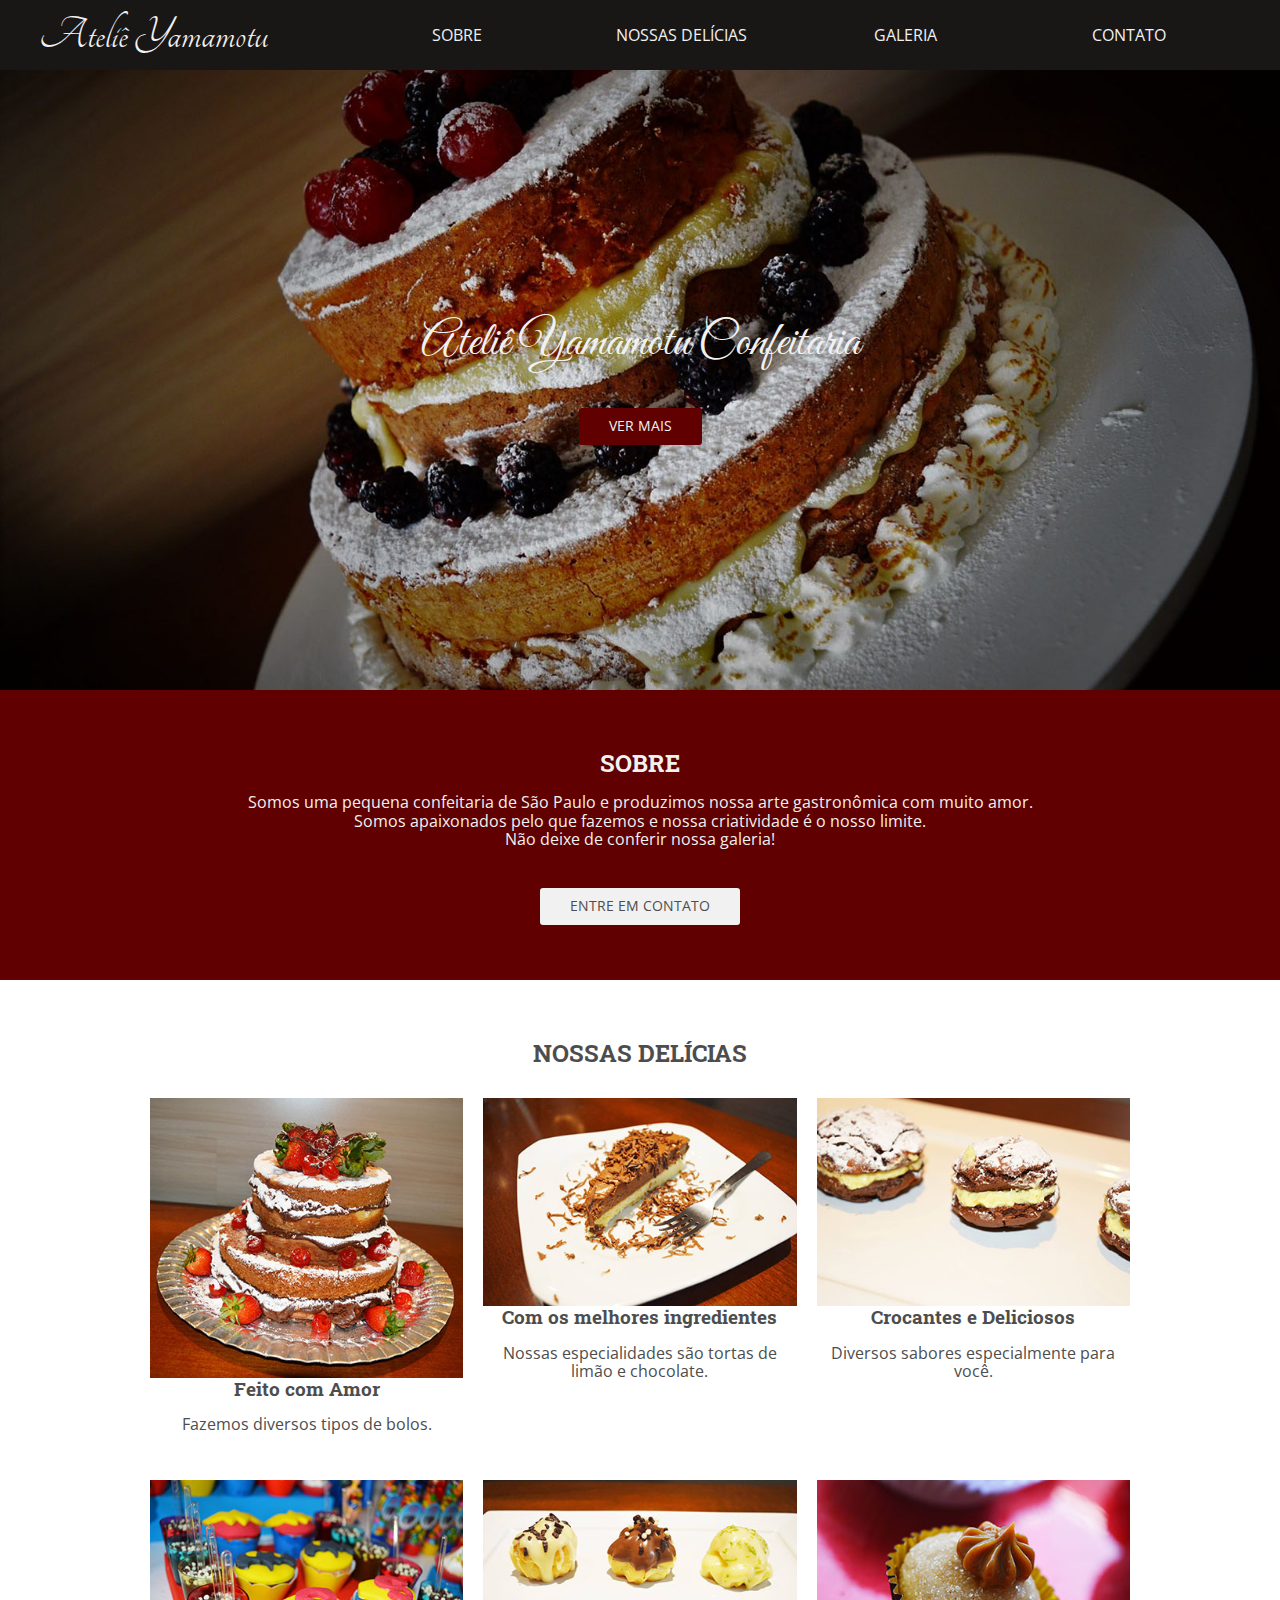
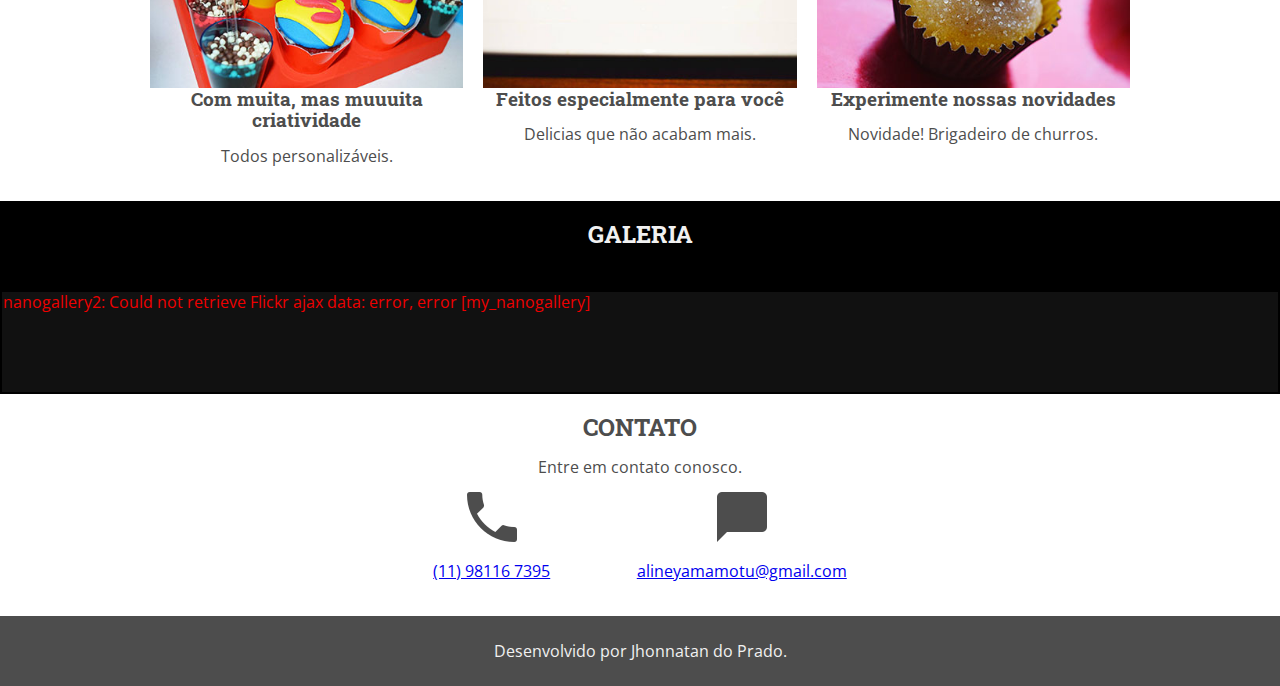
==== commit a10aaf1f: "Alteração da galeria e outros estilos" ====
--- a/index.html
+++ b/index.html
@@ -1,13 +1,20 @@
-<meta charset="utf-8"/>
 <!DOCTYPE html>
 
 <html>  
  <head> 
+     <meta charset="utf-8"/>
+
      <title>Ateliê Yamamotu - Confeitaria</title>     
-     <link href='https://fonts.googleapis.com/css?family=Open+Sans:400,700|Roboto+Slab:400,700|Pacifico' rel='stylesheet' type='text/css'>
+     <link href='https://fonts.googleapis.com/css?family=Open+Sans:400,700|Roboto+Slab:400,700|Pacifico|Tangerine|Great+Vibes' rel='stylesheet' type='text/css'>
      <link rel="stylesheet" href="_css/normalize.css">
-     <link rel="stylesheet" href="_css/estilos.css">     
-     <link rel="stylesheet" href="_css/gallery.prefixed.css">
+     <link rel="stylesheet" href="_css/estilos.css">          
+     
+     <meta name="viewport" content="user-scalable=no, width=device-width, initial-scale=1, maximum-scale=1">
+    <!-- jQuery -->
+    <script type="text/javascript" src="https://cdnjs.cloudflare.com/ajax/libs/jquery/2.1.1/jquery.min.js"></script>      
+    <!-- nanogallery2 -->
+    <link href="_css/nanogallery2.min.css" rel="stylesheet" type="text/css">
+    <script type="text/javascript" src="jquery.nanogallery2.min.js"></script>
     
  </head>
 
@@ -23,17 +30,19 @@
      </nav>
 
      <header>
-         <h1>ATELIÊ YAMAMOTU CONFEITARIA</h1>   
-         <p>Produzimos os doces mais deliciosos que você pode imaginar!</p>
+         <h1>Ateliê Yamamotu Confeitaria</h1>   
+         <br><br>         
          <a href="#sobre" class="botao">VER MAIS</a>
      </header>
 
      <section id="sobre">
          <h2>SOBRE</h2>
-         <p>Somos uma confeitaria de São Paulo inspirada nas deliciosas receitas francesas.</p>
+         <p>Somos uma pequena confeitaria de São Paulo e produzimos nossa arte gastronômica com muito amor.<br>
+         Somos apaixonados pelo que fazemos e nossa criatividade é o nosso limite.<br> 
+         Não deixe de conferir nossa galeria!</p>
          <a href="#contato" class="botao">ENTRE EM CONTATO</a>
      </section>
-
+     
      <section id="delicias">
          <h2>NOSSAS DELÍCIAS</h2>
          <div>
@@ -76,72 +85,9 @@
 
      <section id="galeria">
          <h2>GALERIA</h2>
-         <div class="gallery autoplay items-10">
-            <div id="item-1" class="control-operator"></div>
-            <div id="item-2" class="control-operator"></div>
-            <div id="item-3" class="control-operator"></div>
-            <div id="item-4" class="control-operator"></div>
-            <div id="item-5" class="control-operator"></div>
-            <div id="item-6" class="control-operator"></div>
-            <div id="item-7" class="control-operator"></div>
-            <div id="item-8" class="control-operator"></div>
-            <div id="item-9" class="control-operator"></div>
-            <div id="item-10" class="control-operator"></div>
-                       
-            <figure class="item">
-                <img src="_imagens/galeria14.jpg" alt="doce">
-            </figure>
-
-            <figure class="item">
-                <img src="_imagens/galeria11.jpg" alt="doce">
-            </figure>
-
-            <figure class="item">
-                <img src="_imagens/galeria12.jpg" alt="doce">
-            </figure>
-
-            <figure class="item">
-                <img src="_imagens/galeria13.jpg" alt="doce">
-            </figure>
-
-            <figure class="item">
-                <img src="_imagens/galeria15.jpg" alt="doce">
-            </figure>
-
-            <figure class="item">
-                <img src="_imagens/galeria6.jpg" alt="doce">
-            </figure>
-
-            <figure class="item">
-                <img src="_imagens/galeria7.jpg" alt="doce">
-            </figure>
-
-            <figure class="item">
-                <img src="_imagens/galeria8.jpg" alt="doce">
-            </figure>
-
-            <figure class="item">
-                <img src="_imagens/galeria9.jpg" alt="doce">
-            </figure>
-
-            <figure class="item">
-                <img src="_imagens/galeria10.jpg" alt="doce">
-            </figure>
-            
-
-            <div class="controls">
-                <a href="#item-1" class="control-button">•</a>
-                <a href="#item-2" class="control-button">•</a>
-                <a href="#item-3" class="control-button">•</a>
-                <a href="#item-4" class="control-button">•</a>
-                <a href="#item-5" class="control-button">•</a>
-                <a href="#item-6" class="control-button">•</a>
-                <a href="#item-7" class="control-button">•</a>
-                <a href="#item-8" class="control-button">•</a>
-                <a href="#item-9" class="control-button">•</a>
-                <a href="#item-10" class="control-button">•</a>                
-            </div>
-        </div>
+         <div>
+            <div data-nanogallery2='{ "userID": "110994162@N04", "kind": "flickr","photoset": "72157679843646555" }' ></div>
+         </div>        
      </section>
 
      <section id="contato">
--- a/_css/estilos.css
+++ b/_css/estilos.css
@@ -17,7 +17,7 @@
     color: #f1f1f1;
     text-decoration: none;
     padding: 10px 30px;
-    background-color: #8f3faf;
+    background-color: #600000;
     font-size: .9em;
     border-radius: 3px;
 }
@@ -30,15 +30,17 @@
     display: flex;
     flex-direction: column;
     align-items: center;
-    background-color: #4d4d4d;
+    /*background-color: #4d4d4d;*/
+    /*background-color: #1c1a1a;*/
+    background-color: #191616;
 }
 
 nav > a {
     text-decoration: none;
     color: #f1f1f1;
-    font-weight: 700;
-    font-size: 28px;
-    font-family: Pacifico, serif;
+    font-weight: 500;
+    font-size: 48px;
+    font-family: Tangerine, Pacifico, serif;
 }
 
 nav ul {
@@ -68,7 +70,7 @@
 */
 
 header {
-    background-image: url("../_imagens/fundo2.jpg"); 
+    background-image: url("../_imagens/fundo.jpg"); 
     background-size: cover;
     background-position: center;
     background-repeat: no-repeat;
@@ -80,6 +82,13 @@
     padding: 40px;
 }
 
+header h1 {
+    font-family: 'Great Vibes', Tangerine, Helvetica;
+    font-size: 48px;
+    font-weight: 500;
+    font-
+}
+
 header p {
     margin-bottom: 2em;
 }
@@ -94,12 +103,17 @@
     align-items: center;
     text-align: center;
     padding: 0 20px 20px;
-    background-color: #8f3faf;
-    color: #f1f1f1;
+    background-color: #600000;
+    color: #f1f1f1;
+    margin-bottom: 2.5em;
+}
+
+#sobre h2{
+    margin-top: 1em;
 }
 
 #sobre p {
-    margin-bottom: 2.5em;
+    margin-bottom: 2.5em;   
     max-width: 1000px;
 }
 
@@ -112,7 +126,7 @@
 DELICIAS
 */
 
-#delicias {
+#delicias {   
     padding: 20px;
     display: flex;
     flex-direction: column;
@@ -247,17 +261,23 @@
     /*
     GALERIA
     */
-    /*
+    
     #galeria {
         flex-direction: row;
-        flex-wrap: wrap;        
+        flex-wrap: wrap; 
+        
     }
 
     #galeria h2 {
         width: 100%;
         text-align: center;
     }
-
+    
+    #galeria div {
+        flex-grow: 1;      
+    }
+    
+    /*
     #galeria img {
         width: 33.33333333%;
     }
--- a/_css/nanogallery2.min.css
+++ b/_css/nanogallery2.min.css
@@ -0,0 +1 @@
+.nGY2{box-sizing:content-box;-webkit-box-sizing:content-box;-moz-box-sizing:content-box;-o-box-sizing:content-box}.nGY2 .ngy2_container{width:100%;min-width:100px;font-size:1em;line-height:normal;padding:0;margin:0 auto;overflow:hidden;visibility:visible;-webkit-user-select:none;user-select:none;-webkit-touch-callout:none}@font-face{font-family:ngy2_icon_font;src:url(font/ngy2_icon_font.eot?68476359);src:url(font/ngy2_icon_font.eot?68476359#iefix) format('embedded-opentype'),url(font/ngy2_icon_font.woff2?68476359) format('woff2'),url(font/ngy2_icon_font.woff?68476359) format('woff'),url(font/ngy2_icon_font.ttf?68476359) format('truetype'),url(font/ngy2_icon_font.svg?68476359#ngy2_icon_font) format('svg');font-weight:400;font-style:normal}.icon-star:before{content:'\e801'}.icon-search:before{content:'\e800'}.icon-star-empty:before{content:'\e802'}.icon-video:before{content:'\e803'}.icon-videocam:before{content:'\e804'}.icon-picture:before{content:'\e805'}.icon-camera:before{content:'\e806'}.icon-camera-alt:before{content:'\e807'}.icon-ok:before{content:'\e808'}.icon-help:before{content:'\e80a'}.icon-help-circled:before{content:'\e80b'}.icon-home:before{content:'\e80e'}.icon-link:before{content:'\e80f'}.icon-link-ext:before{content:'\e810'}.icon-heart:before{content:'\e811'}.icon-ngy2_chevron-right:before{content:'\e812'}.icon-upload:before{content:'\e814'}.icon-reply-all:before{content:'\e815'}.icon-export:before{content:'\e816'}.icon-chat:before{content:'\e818'}.icon-attention:before{content:'\e819'}.icon-location:before{content:'\e81a'}.icon-trash:before{content:'\e81b'}.icon-folder-empty:before{content:'\e81c'}.icon-folder-open-empty:before{content:'\e81d'}.icon-menu:before{content:'\e81e'}.icon-cog:before{content:'\e81f'}.icon-cog-alt:before{content:'\e820'}.icon-wrench:before{content:'\e821'}.icon-lightbulb:before{content:'\e822'}.icon-resize-full:before{content:'\e823'}.icon-resize-small:before{content:'\e824'}.icon-left-open:before{content:'\e827'}.icon-right-open:before{content:'\e828'}.icon-arrows-cw:before{content:'\e829'}.icon-level-up:before{content:'\e82a'}.icon-play:before{content:'\e82b'}.icon-pause:before{content:'\e82c'}.icon-ngy2_chevron-left:before{content:'\e82d'}.icon-ellipsis-vert:before{content:'\e82e'}.icon-toggle-off:before{content:'\e82f'}.icon-toggle-on:before{content:'\e830'}.icon-check:before{content:'\e831'}.icon-check-empty:before{content:'\e832'}.icon-rocket:before{content:'\e833'}.icon-filter:before{content:'\e834'}.icon-magic:before{content:'\e835'}.icon-pinterest-squared:before{content:'\e836'}.icon-gplus-squared:before{content:'\e837'}.icon-facebook-squared:before{content:'\e838'}.icon-basket:before{content:'\e839'}.icon-ok-circled:before{content:'\e83a'}.icon-user:before{content:'\e83b'}.icon-ngy2_chevron_left3:before{content:'\e83c'}.icon-ngy2_chevron_right3:before{content:'\e83d'}.icon-zoom-out-1:before{content:'\e83e'}.icon-ngy2_zoom_out2:before{content:'\e83f'}.icon-ngy2_zoom_in2:before{content:'\e840'}.icon-ngy2_share2:before{content:'\e841'}.icon-ngy2_external2:before{content:'\e842'}.icon-ngy2_close2:before{content:'\e843'}.icon-ngy2_info2:before{content:'\e844'}.icon-ngy2_chevron_up2:before{content:'\e845'}.icon-ngy2_download2:before{content:'\e846'}.icon-mail-alt:before{content:'\f0e0'}.icon-circle-empty:before{content:'\f10c'}.icon-tumblr-squared:before{content:'\f174'}.icon-twitter-squared:before{content:'\f304'}.nGY2Icon{margin-left:.2em;margin-right:.3em;font-family:ngy2_icon_font;font-style:normal;font-weight:400;speak:none;display:inline-block;text-decoration:inherit;text-align:center;font-variant:normal;text-transform:none;box-sizing:border-box;-webkit-box-sizing:border-box;-moz-box-sizing:border-box;-o-box-sizing:border-box}.nGY2Navigationbar{margin:5px 0;padding:5px 0;display:none;box-sizing:border-box;-webkit-box-sizing:border-box;-moz-box-sizing:border-box;-o-box-sizing:border-box}.nGY2Navigationbar .nGY2NavigationbarItem{margin:5px 2px;padding:5px 8px;white-space:nowrap;cursor:pointer;display:inline-block;vertical-align:middle;text-align:left;visibility:'hidden';box-sizing:border-box;-webkit-box-sizing:border-box;-moz-box-sizing:border-box;-o-box-sizing:border-box}.nGY2 .nGY2Gallery,.nGY2 .nGY2GallerySub{position:relative;overflow:hidden;box-sizing:border-box}.nGY2Navigationbar .oneItem{margin:0 5px;white-space:nowrap;vertical-align:middle;display:inline-block}.nGY2 .nGY2Gallery{text-align:center;margin:0 auto;-webkit-box-sizing:border-box;-moz-box-sizing:border-box;-o-box-sizing:border-box}.nGY2 .nGY2GallerySub{perspective:900px;text-align:left;width:100%;height:100%;display:inline-block;-webkit-box-sizing:border-box;-moz-box-sizing:border-box;-o-box-sizing:border-box}.nGY2 .nGY2GThumbnail,.nGY2 .nGY2GThumbnailSub{box-sizing:border-box;border:0 solid #000;padding:0;overflow:hidden}.nGY2 .nGY2GThumbnail{cursor:pointer;background-color:#000;display:inline-block;position:absolute;-webkit-box-sizing:border-box;-moz-box-sizing:border-box;-o-box-sizing:border-box}.nGY2 .nGY2GThumbnailSub{display:block;-webkit-box-sizing:border-box;-moz-box-sizing:border-box;-o-box-sizing:border-box;margin:0}.nGY2 .nGY2GThumbnailSubSelected{-webkit-transform:scale(.9);-ms-transform:scale(.9);transform:scale(.9)}.nGY2 .nGY2GThumbnailImage{position:relative;overflow:hidden;background:#000;box-sizing:border-box;-webkit-box-sizing:border-box;-moz-box-sizing:border-box;-o-box-sizing:border-box}.nGY2 .nGY2GThumbnailImg{background:url([data-uri]) center no-repeat;position:absolute;top:0;bottom:0;left:0;right:0;margin:auto;display:block;vertical-align:bottom;box-sizing:border-box;-webkit-box-sizing:border-box;-moz-box-sizing:border-box;-o-box-sizing:border-box}.nGY2 .nGY2GThumbnailAnnotationOLD_NO_MORE_USED{background:rgba(34,34,34,.75);opacity:1;text-align:left;left:0;right:0;padding:1px;position:absolute;min-height:18px;overflow:hidden;box-sizing:border-box;-webkit-box-sizing:border-box;-moz-box-sizing:border-box;-o-box-sizing:border-box}.nGY2 .nGY2GThumbnailCustomLayer{position:absolute;display:block;top:0;bottom:0;left:0;right:0;overflow:hidden;box-sizing:border-box;-webkit-box-sizing:border-box;-moz-box-sizing:border-box;-o-box-sizing:border-box}.nGY2 .nGY2GThumbnailLabel{display:block;background:rgba(34,34,34,.75);left:0;right:0;padding:0;margin:0;position:absolute;box-sizing:border-box;-webkit-box-sizing:border-box;-moz-box-sizing:border-box;-o-box-sizing:border-box}.nGY2 .nGY2GThumbnailAlbumTitle,.nGY2 .nGY2GThumbnailDescription,.nGY2 .nGY2GThumbnailImageTitle{padding:0 4px;white-space:nowrap;left:0;Text-Shadow:#000 1px 0 0,#000 1px 1px 0,#000 1px -1px 0,#000 -1px 1px 0,#000 -1px 0 0,#000 -1px -1px 0,#000 0 1px 0,#000 0 -1px 0;right:0}.nGY2 .nGY2GThumbnailAlbumTitle,.nGY2 .nGY2GThumbnailImageTitle{color:#fff;margin:3px 1px 1px;overflow:hidden;display:inline-block;box-sizing:border-box;-webkit-box-sizing:border-box;-moz-box-sizing:border-box;-o-box-sizing:border-box}.nGY2 .nGY2GThumbnailDescription{clear:both;margin:1px 1px 3px;color:#aaa;font-size:.8em;box-sizing:border-box;-webkit-box-sizing:border-box;-moz-box-sizing:border-box;-o-box-sizing:border-box}.nGY2 .nGY2GThumbnailIcons{margin:0;position:absolute;display:inline-block;padding:0;box-sizing:border-box;-webkit-box-sizing:border-box;-moz-box-sizing:border-box;-o-box-sizing:border-box}.nGY2 .nGY2GThumbnailIcon,.nGY2 .nGY2GThumbnailIconsFullThumbnail{display:inline-block;color:#fff;Text-Shadow:#000 1px 0 0,#000 1px 1px 0,#000 1px -1px 0,#000 -1px 1px 0,#000 -1px 0 0,#000 -1px -1px 0,#000 0 1px 0,#000 0 -1px 0;box-sizing:border-box}.nGY2 .nGY2GThumbnailIconsFullThumbnail{font-size:1.8em;padding:5px;position:absolute;top:50%;left:50%;-webkit-transform:translateX(-50%) translateY(-50%);-ms-transform:translateX(-50%) translateY(-50%);transform:translateX(-50%) translateY(-50%);-webkit-box-sizing:border-box;-moz-box-sizing:border-box;-o-box-sizing:border-box}.nGY2 .nGY2GThumbnailIcon{padding:4px;margin:0;-webkit-box-sizing:border-box;-moz-box-sizing:border-box;-o-box-sizing:border-box}.nGY2 .nGY2GThumbnailIconText,.nGY2 .nGY2GThumbnailIconTextBadge{position:relative;display:inline-block;box-sizing:border-box;margin:0;vertical-align:middle}.nGY2 .nGY2GThumbnailIconTextBadge{background-color:#fff;border-radius:6px;-moz-border-radius:6px;-webkit-border-radius:6px;-webkit-box-sizing:border-box;-moz-box-sizing:border-box;-o-box-sizing:border-box}.nGY2 .nGY2GThumbnailIconText{-webkit-box-sizing:border-box;-moz-box-sizing:border-box;-o-box-sizing:border-box}.nGY2 .nGY2GThumbnailAlbumUp i{position:absolute;top:50%;left:50%;margin:0;-webkit-transform:translateY(-50%) translateX(-50%);-ms-transform:translateY(-50%) translateX(-50%);transform:translateY(-50%) translateX(-50%)}.nGY2 .nGY2GThumbnailAlbumUp{color:#eee;font-size:1.2em;top:0;bottom:0;left:0;right:0;display:table;width:100%;text-align:center;position:absolute;margin:auto;padding:0;box-sizing:border-box;-webkit-box-sizing:border-box;-moz-box-sizing:border-box;-o-box-sizing:border-box}.nGY2 .nGY2GalleryBottom{margin:0;padding:0;text-align:center;position:relative;overflow:hidden;white-space:nowrap}.nGY2 .nGY2GalleryMoreButton,.nGY2 .nGY2GalleryMoreButtonAnnotation,.nGY2 .nGY2GalleryPagination,.nGY2 .nGY2GalleryPaginationDot{margin:10px auto 5px;text-align:center;position:relative;white-space:nowrap;overflow:hidden}.nGY2 .nGY2GalleryMoreButton{padding:4px;display:inline-block;cursor:pointer}.nGY2 .nGY2GalleryMoreButtonAnnotation{border:1px solid #fff;padding:8px 20px;display:inline-block}.nGY2 .nGY2GalleryPagination,.nGY2 .nGY2GalleryPaginationDot{padding:4px}.nGY2 .nGY2PaginationNext,.nGY2 .nGY2PaginationPrev,.nGY2 .nGY2paginationItem,.nGY2 .nGY2paginationItemCurrentPage{margin:10px 4px;padding:5px 8px;-webkit-border-radius:4px;-moz-border-radius:4px;border-radius:4px;background:#111;white-space:nowrap;cursor:pointer;vertical-align:middle;display:inline-block}.nGY2 .nGY2paginationItemCurrentPage{background:#333}.nGY2 .nGY2paginationDot,.nGY2 .nGY2paginationDotCurrentPage{width:16px;height:16px;border:2px solid #fff;background:#444;border-radius:50%;margin:12px 5px;white-space:nowrap;cursor:pointer;vertical-align:middle;display:inline-block;opacity:.5}.nGY2 .nGY2paginationDotCurrentPage{background:#fff;opacity:1}.nGY2 .nGY2paginationRectangle,.nGY2 .nGY2paginationRectangleCurrentPage{width:30px;border:1px solid #fff;height:0;background:#444;margin:5px 1px;white-space:nowrap;cursor:pointer;vertical-align:middle;display:inline-block;opacity:.5}.nGY2 .nGY2paginationRectangleCurrentPage{background:#fff;opacity:1}.nGY2Popup{position:fixed;color:#000;top:0;left:0;bottom:0;right:0;background:rgba(0,0,0,.5)}.nGY2PopupContent,.nGY2PopupContentCenter,.nGY2PopupContentLeft,.nGY2PopupContentRight{position:fixed;text-align:left;top:50%;left:50%;width:50%;padding:15px 30px;height:auto;background:#fff;-webkit-backface-visibility:hidden;-moz-backface-visibility:hidden;backface-visibility:hidden;-webkit-transform:translateX(-50%) translateY(-50%);-moz-transform:translateX(-50%) translateY(-50%);-ms-transform:translateX(-50%) translateY(-50%);transform:translateX(-50%) translateY(-50%)}.nGY2PopupContentCenter{text-align:center}.nGY2PopupTitle{font-size:1.5em;border-bottom:4px solid #888;padding:0 0 5px;margin-bottom:10px}.nGY2PopupCloseButton{font-size:1.5em;cursor:pointer;text-align:right}.nGY2PopupOneItem{padding:10px;font-size:2em;cursor:pointer;display:inline-block}.nGY2PopupOneItemText{padding:10px;font-size:1.2em;cursor:pointer;display:block}@media only screen and (max-device-width :480px){.nGY2PopupContent{width:85%!important;padding:5px 10px!important}}.nGY2PortInfo{padding:3px;font-size:11px;color:#888;text-align:center;z-index:0;text-transform:uppercase;cursor:pointer}.nGY2PortInfo a,.nGY2PortInfo a:active,.nGY2PortInfo a:hover,.nGY2PortInfo>a:link,.nGY2PortInfo>a:visited{color:#888;text-decoration:none}.nGY2 .nGY2ViewerContainer{opacity:0;position:fixed;top:0;left:0;height:100%;width:100%}.nGY2 .nGY2Viewer{display:block;visibility:visible;position:fixed;top:0;left:0;height:100%;width:100%;opacity:1;background-color:rgba(1,1,1,.85);text-align:center;clear:both}.nGY2 .nGY2ViewerLogo{text-align:center;float:left;position:relative;top:50px;left:5px;padding:2px;background:url(nanogallery2_logo.png) center no-repeat;display:block;height:25px;width:87px}.nGY2 .nGY2ViewerContent{min-width:40px;min-height:40px;position:absolute;clear:both;cursor:-webkit-zoom-out;cursor:-moz-zoom-out;cursor:zoom-out;box-sizing:border-box;-webkit-box-sizing:border-box;-moz-box-sizing:border-box;-o-box-sizing:border-box}.nGY2 .nGY2ViewerImage{visibility:visible;opacity:0;will-change:transform;transform:translateZ(0);position:absolute;top:0;bottom:0;left:0;right:0;margin:auto;zoom:1;draggable:false;unselectable:on;-moz-user-select:none;-khtml-user-select:none;-webkit-user-select:none;-o-user-select:none;user-select:none;background-image:url(loading.gif);background-repeat:no-repeat;background-position:center;background-color:#000;border:4px solid #f8f8f8;padding:0;box-shadow:#888 0 0 20px;box-sizing:border-box;-webkit-box-sizing:border-box;-moz-box-sizing:border-box;-o-box-sizing:border-box}.nGY2 .nGY2ViewerAreaNext,.nGY2 .nGY2ViewerAreaPrevious{transform:scaleY(1.5);color:#fff;display:block;Text-Shadow:#000 1px 0 0,#000 1px 1px 0,#000 1px -1px 0,#000 -1px 1px 0,#000 -1px 0 0,#000 -1px -1px 0,#000 0 1px 0,#000 0 -1px 0;font-size:2em;top:50%;margin-top:-25px;cursor:pointer;opacity:1;position:absolute}.nGY2 .nGY2ViewerContent .imgCurrent{cursor:pointer}.nGY2 .nGY2ViewerAreaPrevious{padding:10px 0 10px 1px;left:0;text-align:left;transition:all .2s ease;-webkit-transition:all .2s ease;-moz-transition:all .2s ease;-o-transition:all .2s ease}.nGY2 .nGY2ViewerAreaPrevious>i{margin-left:0}.nGY2 .nGY2ViewerAreaNext{padding:10px 1px 10px 0;right:0;text-align:right;transition:all .2s ease;-webkit-transition:all .2s ease;-moz-transition:all .2s ease;-o-transition:all .2s ease}.nGY2 .nGY2ViewerAreaNext>i{margin-right:0}.nGY2 .toolbarContainer{left:0;right:0;text-align:center;display:inline-block;position:absolute;width:100%}.nGY2 .toolbar{display:inline-block;vertical-align:middle;overflow:hidden;padding:2px 0;margin:1px}.nGY2 .toolbarBackground{background:rgba(4,4,4,.7)}.nGY2 .nGY2ViewerToolsTopLeft,.nGY2 .nGY2ViewerToolsTopRight{color:#ddd;background:rgba(0,0,0,.2);top:5px;position:absolute;cursor:pointer;opacity:1}.nGY2 .nGY2ViewerToolsTopLeft{left:5px;transition:all .2s ease;-webkit-transition:all .2s ease;-moz-transition:all .2s ease;-o-transition:all .2s ease}.nGY2 .nGY2ViewerToolsTopRight{right:5px;transition:all .2s ease;-webkit-transition:all .2s ease;-moz-transition:all .2s ease;-o-transition:all .2s ease}.nGY2 .toolbar .ngbt{font-size:1.5em;display:table-cell;cursor:pointer;padding:2px 5px;vertical-align:middle}.nGY2 .toolbar .label,.nGY2 .toolbar .label .title,.nGY2 .toolbar .pageCounter{font-size:1em;vertical-align:middle;overflow:hidden}.nGY2 .ngy2viewerToolAction{opacity:1}.nGY2 .ngy2viewerToolAction:hover{opacity:.8}.nGY2 .toolbar .pageCounter{display:table-cell;margin:auto}.nGY2 .toolbar .label{padding:3px 10px;border-left:0 solid #000;display:table-cell;text-align:left;background-color:initial}.nGY2 .toolbar .label .title{margin:auto}.nGY2 .toolbar .label .description{font-size:.8em;display:table-row;vertical-align:middle;overflow:hidden;color:#aaa}.nGY2ConsoleParent{visibility:hidden;height:0;background:#111;color:#e00;padding:0;margin:2px}.nGY2ConsoleParent p{color:#e00;padding:1px;margin:0}.nGY2 .nanoGalleryLBar,.nGY2 .nanoGalleryLBarOff{position:relative;width:100%;margin:0 0 1px;background-color:#556;height:2px}.nGY2.unselectable{-moz-user-select:none;-khtml-user-select:none;-webkit-user-select:none;user-select:none}.nGY2 .nanoGalleryLBarOff{visibility:hidden}.nGY2 .nanoGalleryLBar{visibility:visible}.nGY2 .nanoGalleryLBar>div{position:absolute;width:50px;height:2px;top:0;opacity:.7}.nGY2 .nanoGalleryLBar>div:nth-child(1){-webkit-animation:nanoGalleryLBarAnim 2s -.2s infinite cubic-bezier(0,.6,.9,0);-moz-animation:nanoGalleryLBarAnim 2s -.2s infinite cubic-bezier(0,.6,.9,0);-ms-animation:nanoGalleryLBarAnim 2s -.2s infinite cubic-bezier(0,.6,.9,0);-o-animation:nanoGalleryLBarAnim 2s -.2s infinite cubic-bezier(0,.6,.9,0);animation:nanoGalleryLBarAnim 2s -.2s infinite cubic-bezier(0,.6,.9,0);background:#111}.nGY2 .nanoGalleryLBar>div:nth-child(2){-webkit-animation:nanoGalleryLBarAnim 2s -.4s infinite cubic-bezier(0,.6,.9,0);-moz-animation:nanoGalleryLBarAnim 2s -.4s infinite cubic-bezier(0,.6,.9,0);-ms-animation:nanoGalleryLBarAnim 2s -.4s infinite cubic-bezier(0,.6,.9,0);-o-animation:nanoGalleryLBarAnim 2s -.4s infinite cubic-bezier(0,.6,.9,0);animation:nanoGalleryLBarAnim 2s -.4s infinite cubic-bezier(0,.6,.9,0);background:#333}.nGY2 .nanoGalleryLBar>div:nth-child(3){-webkit-animation:nanoGalleryLBarAnim 2s -.6s infinite cubic-bezier(0,.6,.9,0);-moz-animation:nanoGalleryLBarAnim 2s -.6s infinite cubic-bezier(0,.6,.9,0);-ms-animation:nanoGalleryLBarAnim 2s -.6s infinite cubic-bezier(0,.6,.9,0);-o-animation:nanoGalleryLBarAnim 2s -.6s infinite cubic-bezier(0,.6,.9,0);animation:nanoGalleryLBarAnim 2s -.6s infinite cubic-bezier(0,.6,.9,0);background:#ccd}.nGY2 .nanoGalleryLBar>div:nth-child(4){-webkit-animation:nanoGalleryLBarAnim 2s -.8s infinite cubic-bezier(0,.6,.9,0);-moz-animation:nanoGalleryLBarAnim 2s -.8s infinite cubic-bezier(0,.6,.9,0);-ms-animation:nanoGalleryLBarAnim 2s -.8s infinite cubic-bezier(0,.6,.9,0);-o-animation:nanoGalleryLBarAnim 2s -.8s infinite cubic-bezier(0,.6,.9,0);animation:nanoGalleryLBarAnim 2s -.8s infinite cubic-bezier(0,.6,.9,0);background:#777}.nGY2 .nanoGalleryLBar>div:nth-child(5){-webkit-animation:nanoGalleryLBarAnim 2s -1s infinite cubic-bezier(0,.6,.9,0);-moz-animation:nanoGalleryLBarAnim 2s -1s infinite cubic-bezier(0,.6,.9,0);-ms-animation:nanoGalleryLBarAnim 2s -1s infinite cubic-bezier(0,.6,.9,0);-o-animation:nanoGalleryLBarAnim 2s -1s infinite cubic-bezier(0,.6,.9,0);animation:nanoGalleryLBarAnim 2s -1s infinite cubic-bezier(0,.6,.9,0);background:#ddd}@-webkit-keyframes nanoGalleryLBarAnim{0%{left:10%}100%{left:90%}}@-moz-keyframes nanoGalleryLBarAnim{0%{left:10%}100%{left:90%}}@-ms-keyframes nanoGalleryLBarAnim{0%{left:10%}100%{left:90%}}@-o-keyframes nanoGalleryLBarAnim{0%{left:10%}100%{left:90%}}@keyframes nanoGalleryLBarAnim{0%{left:10%}100%{left:90%}}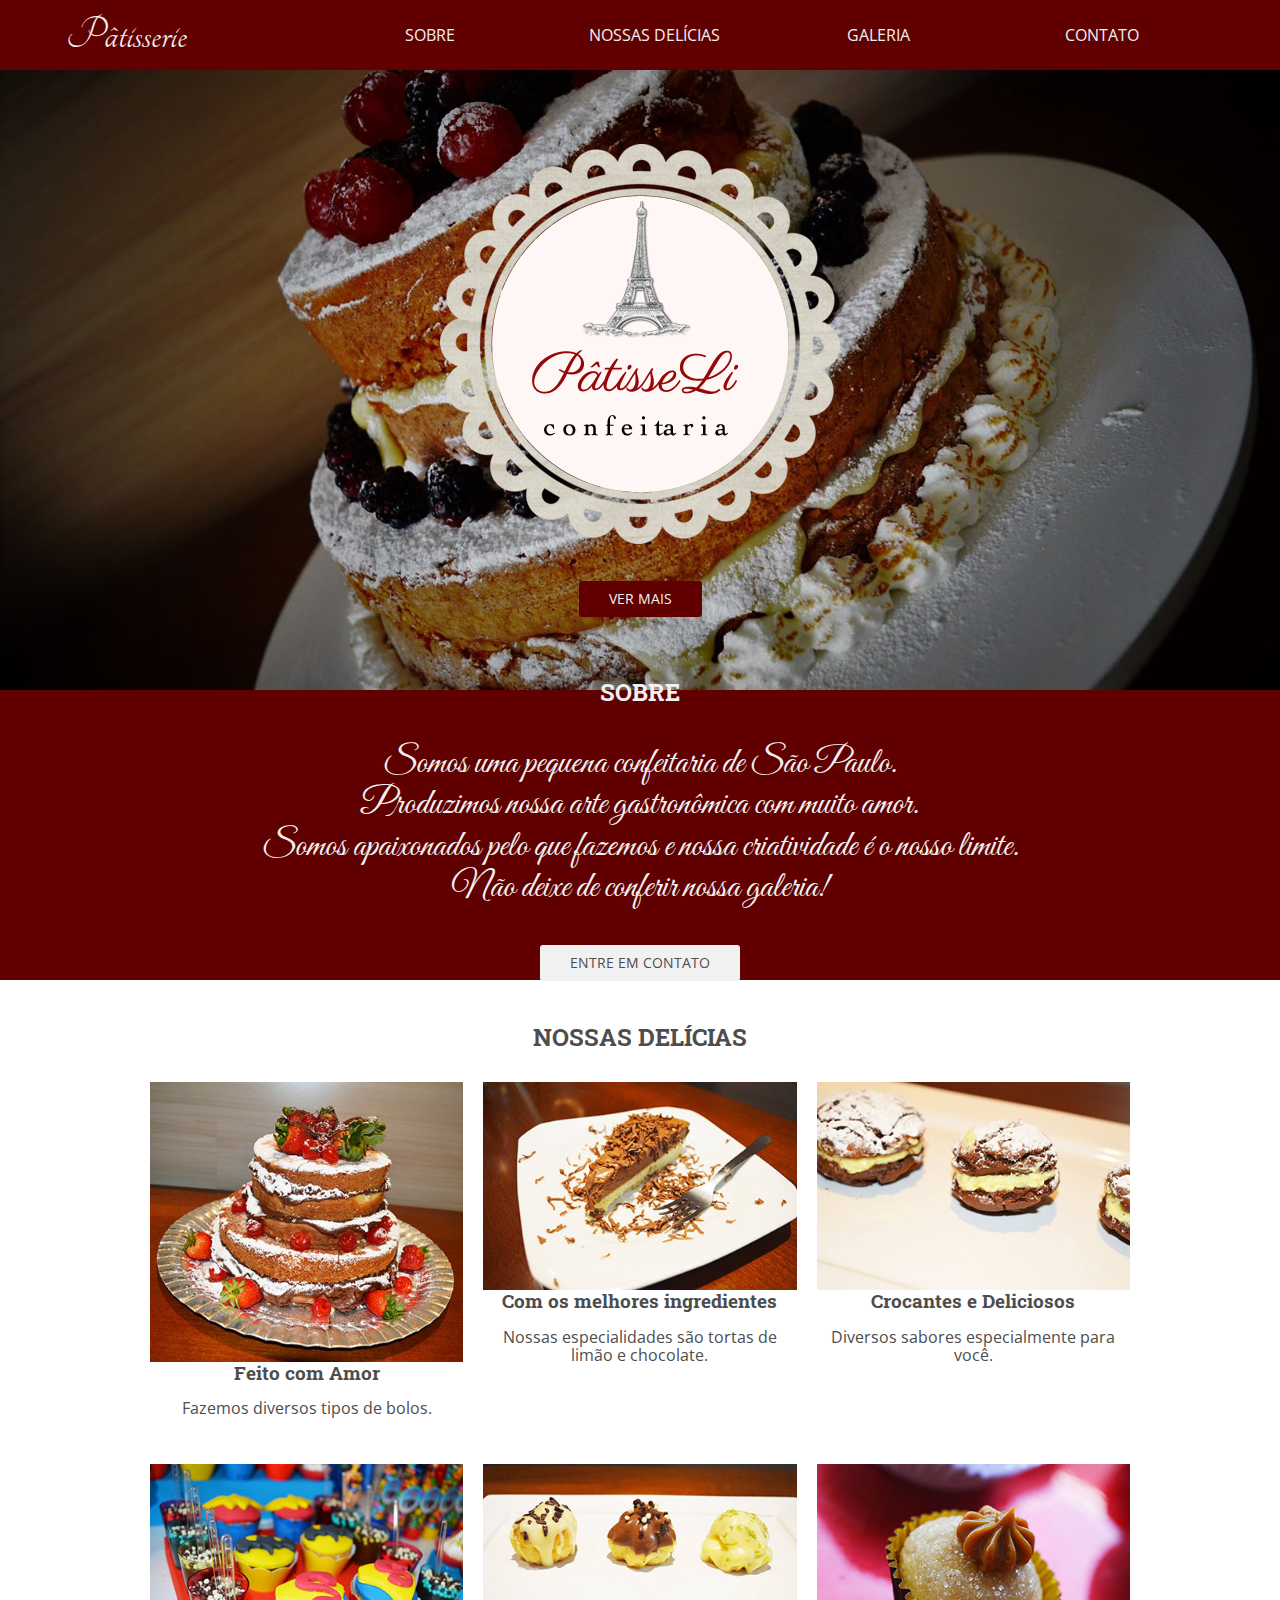
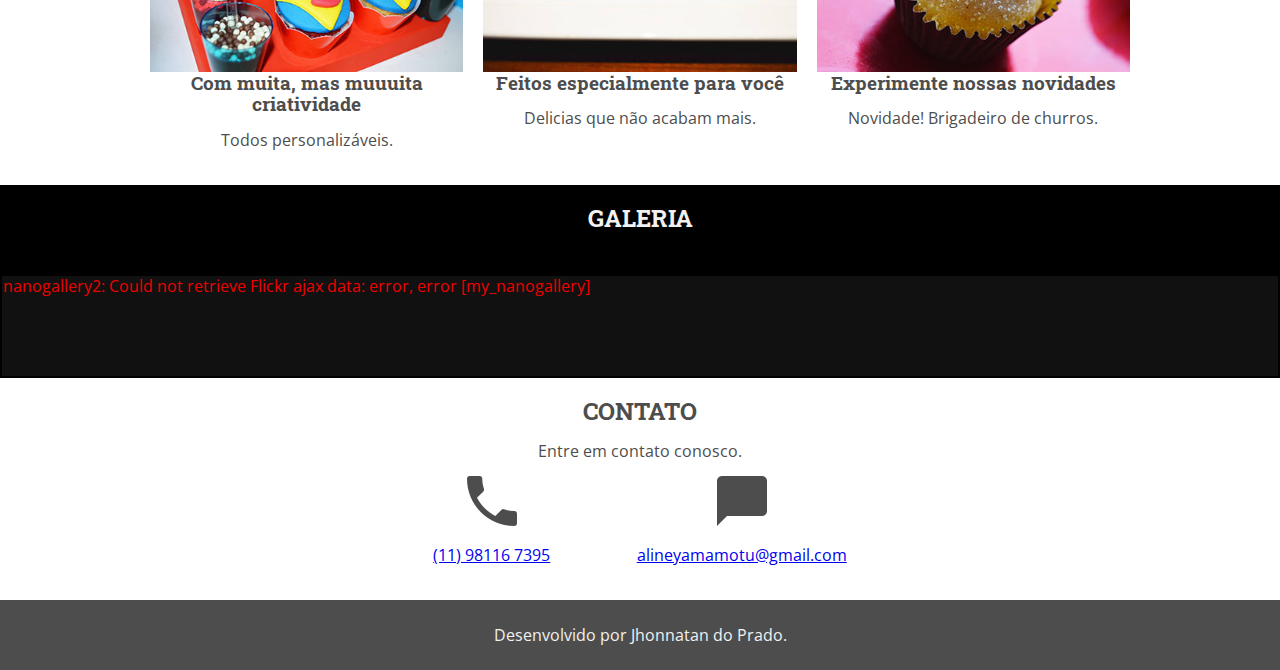
==== commit ecee6842: "alteracoes no layout" ====
--- a/index.html
+++ b/index.html
@@ -5,7 +5,7 @@
      <meta charset="utf-8"/>
 
      <title>Ateliê Yamamotu - Confeitaria</title>     
-     <link href='https://fonts.googleapis.com/css?family=Open+Sans:400,700|Roboto+Slab:400,700|Pacifico|Tangerine|Great+Vibes' rel='stylesheet' type='text/css'>
+     <link href='https://fonts.googleapis.com/css?family=Open+Sans:400,700|Roboto+Slab:400,700|Pacifico|Tangerine|Great+Vibes|Cinzel|Cinzel+Decorative|Parisiense|Emilys+Candy' rel='stylesheet' type='text/css'>
      <link rel="stylesheet" href="_css/normalize.css">
      <link rel="stylesheet" href="_css/estilos.css">          
      
@@ -20,7 +20,7 @@
 
  <body>
      <nav>
-         <a href="#">Ateliê Yamamotu</a>
+         <a href="#">Pâtisserie</a>
          <ul>             
              <li><a href="#sobre">SOBRE</a></li>
              <li><a href="#delicias">NOSSAS DELÍCIAS</a></li>
@@ -28,16 +28,22 @@
              <li><a href="#contato">CONTATO</a></li>
          </ul>
      </nav>
-
+     
      <header>
-         <h1>Ateliê Yamamotu Confeitaria</h1>   
+         <!-- <h1>PatisseLi</h1>    -->
+         <section id="banner">
+             <div>
+                <img  src="_imagens/logo.png" alt="patisserie">
+             </div>     
+         </section>
+         
          <br><br>         
          <a href="#sobre" class="botao">VER MAIS</a>
      </header>
 
      <section id="sobre">
          <h2>SOBRE</h2>
-         <p>Somos uma pequena confeitaria de São Paulo e produzimos nossa arte gastronômica com muito amor.<br>
+         <p>Somos uma pequena confeitaria de São Paulo.<br> Produzimos nossa arte gastronômica com muito amor.<br>
          Somos apaixonados pelo que fazemos e nossa criatividade é o nosso limite.<br> 
          Não deixe de conferir nossa galeria!</p>
          <a href="#contato" class="botao">ENTRE EM CONTATO</a>
@@ -86,7 +92,8 @@
      <section id="galeria">
          <h2>GALERIA</h2>
          <div>
-            <div data-nanogallery2='{ "userID": "110994162@N04", "kind": "flickr","photoset": "72157679843646555" }' ></div>
+            <!-- <div data-nanogallery2='{ "userID": "110994162@N04", "kind": "flickr","photoset": "72157679843646555" }' ></div> -->
+             <div data-nanogallery2='{ "userID": "110994162@N04", "kind": "flickr"}' ></div>
          </div>        
      </section>
 
--- a/_css/estilos.css
+++ b/_css/estilos.css
@@ -32,7 +32,11 @@
     align-items: center;
     /*background-color: #4d4d4d;*/
     /*background-color: #1c1a1a;*/
-    background-color: #191616;
+    /*background-color: #191616;*/
+    /*background-color: #2a363b;*/
+    background-color: #600000;
+    
+    
 }
 
 nav > a {
@@ -82,17 +86,32 @@
     padding: 40px;
 }
 
+
 header h1 {
-    font-family: 'Great Vibes', Tangerine, Helvetica;
-    font-size: 48px;
-    font-weight: 500;
-    font-
+    font-family: Parisiense, 'Cinzel Decorative', 'Great Vibes', Tangerine, Helvetica;
+    font-size: 80px;
+    font-weight: 500;    
 }
 
 header p {
     margin-bottom: 2em;
 }
 
+#banner div {
+    display: flex;
+    flex-direction: column;
+    align-items: center;
+    text-align: center;
+    margin: none;   
+}
+
+#banner div img {
+    width: 100%;
+    margin: auto;
+    text-align: center;
+    padding: none;
+}
+
 /* 
 SOBRE
 */
@@ -103,9 +122,13 @@
     align-items: center;
     text-align: center;
     padding: 0 20px 20px;
+    /*background-color: #600000;*/
+    /*background-color: #fe4365;*/
+    /*background-color: #841B2D;*/
+    /*background-color: #711521;*/
     background-color: #600000;
     color: #f1f1f1;
-    margin-bottom: 2.5em;
+    margin-bottom: 1.5em;
 }
 
 #sobre h2{
@@ -113,13 +136,17 @@
 }
 
 #sobre p {
-    margin-bottom: 2.5em;   
+    font-family: 'Great Vibes', Tangerine, Helvetica;
+    font-size: 36px;
+    font-weight: 500;
+    /*margin-bottom: 1.0em;   */
     max-width: 1000px;
 }
 
 #sobre .botao {
     background-color: #f1f1f1;
-    color: #4d4d4d;    
+    color: #4d4d4d;  
+    margin-bottom: 1.0em;
 }
 
 /*
@@ -131,9 +158,10 @@
     display: flex;
     flex-direction: column;
     align-items: center;
-}
-
-#delicias div{
+    /*background-color: #fe4365;*/
+}
+
+#delicias div{    
     display: flex;
     flex-direction: column;
     align-items: center;
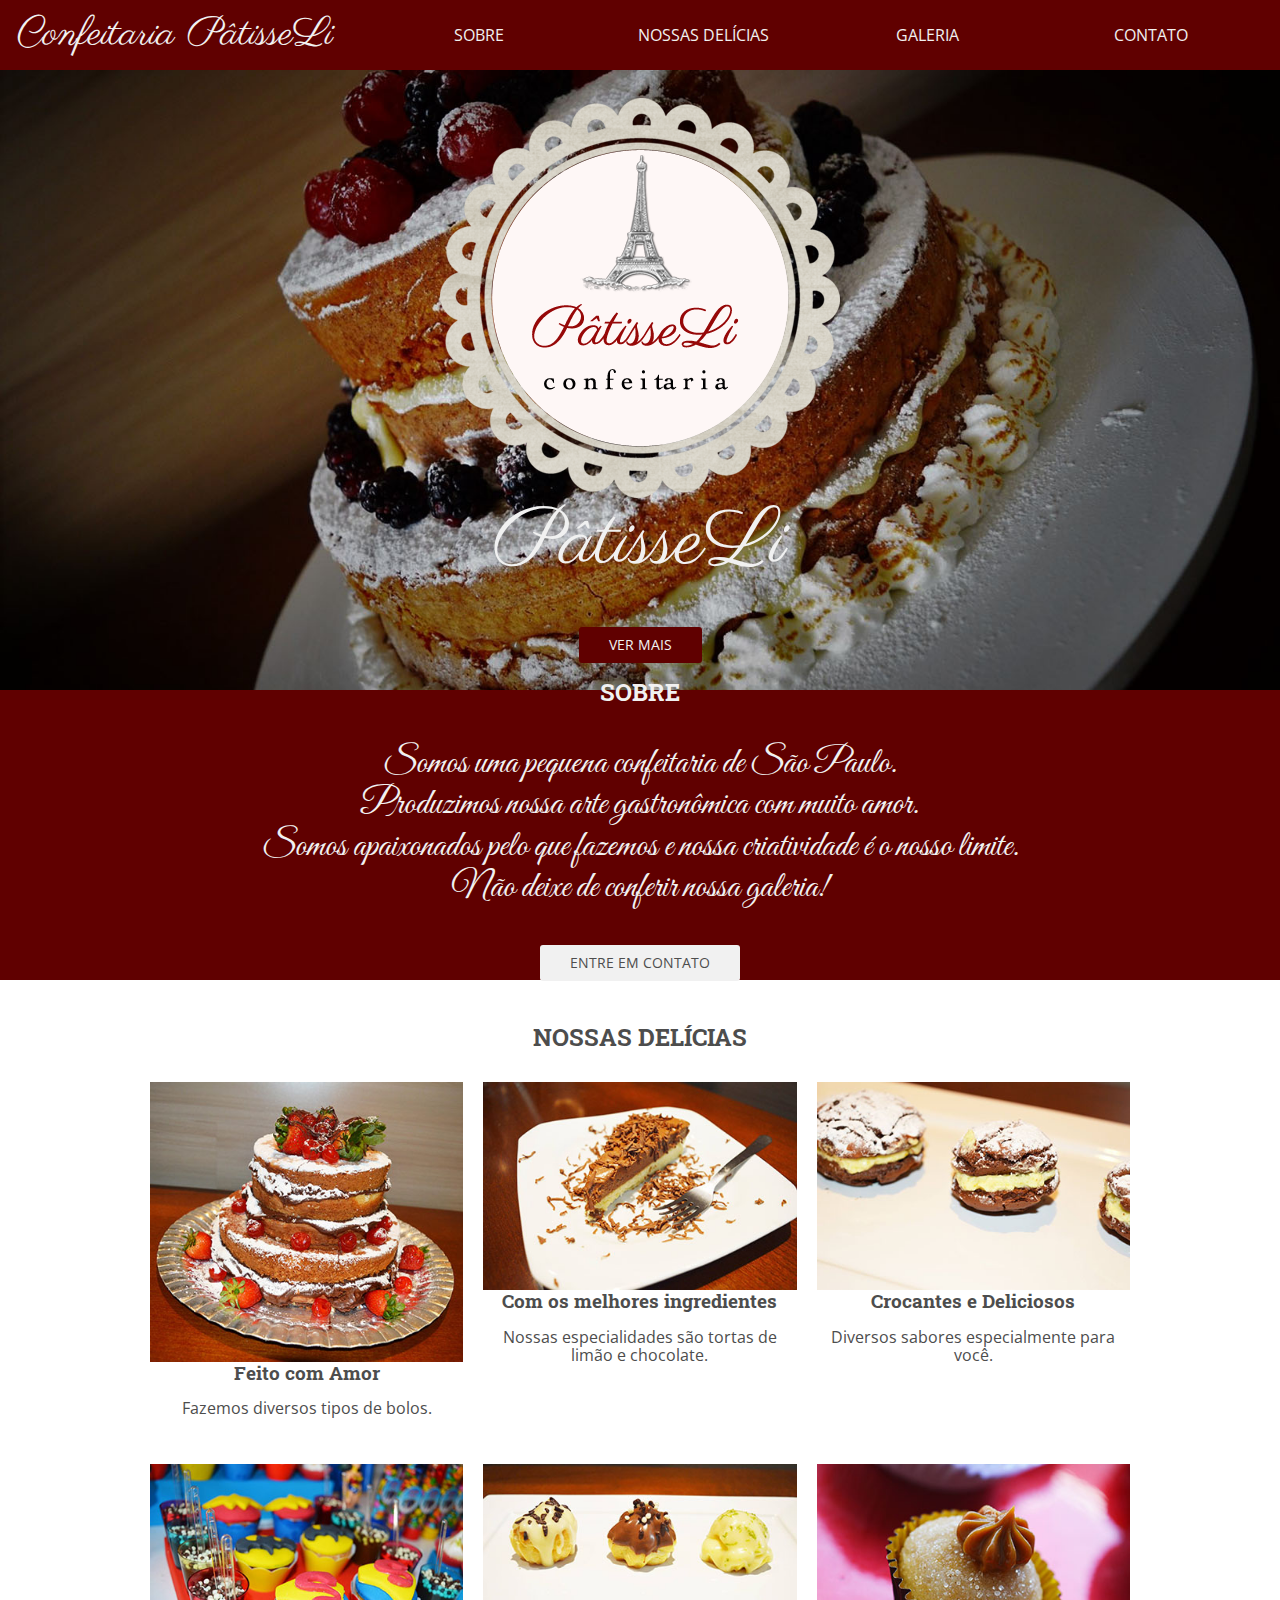
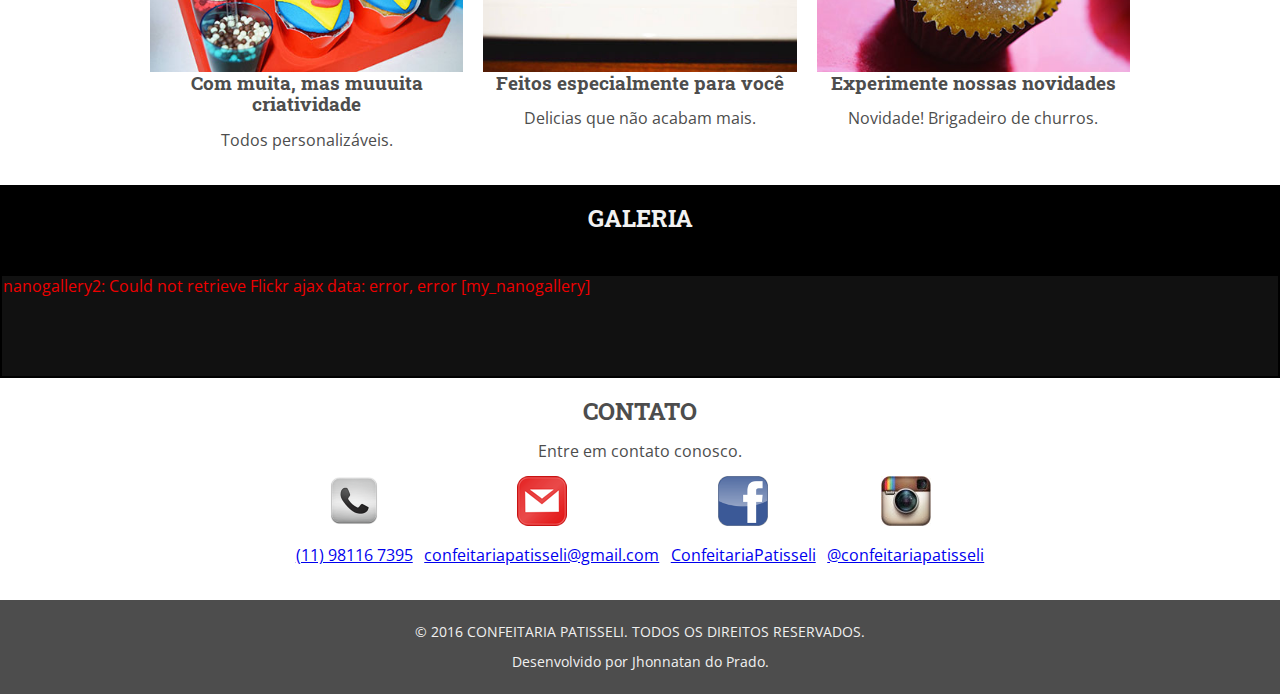
==== commit 10e9feee: "Alteracoes nos Contatos e fontes e metadados" ====
--- a/index.html
+++ b/index.html
@@ -1,11 +1,13 @@
 <!DOCTYPE html>
 
 <html>  
- <head> 
-     <meta charset="utf-8"/>
-
-     <title>Ateliê Yamamotu - Confeitaria</title>     
-     <link href='https://fonts.googleapis.com/css?family=Open+Sans:400,700|Roboto+Slab:400,700|Pacifico|Tangerine|Great+Vibes|Cinzel|Cinzel+Decorative|Parisiense|Emilys+Candy' rel='stylesheet' type='text/css'>
+ <head>      
+     <meta http-equiv="Content-type" content="text/html;charset=UTF-8"/>
+     <meta name="description" content="A Confeitaria PâtisseLi é para os apaixonados por doces de qualidade. Produzimos doces artesanais inspirados nas renomadas Pâtisseries francesas."/>
+     <title>Confeitaria Pâtisseli</title>     
+     <meta name="keywords" content="bolos, confeitaria, patisserie, doces, festas, patisseli, tortas, cupcakes, foodbike, naked cake, carolinas, eclair, bombas, brigadeiros, doces artesanais, interlagos, confeitaria em São paulo, doces franceses, macarons, docinhos, ovos de páscoa, presentes, zona sul, doceria em São Paulo, amelie poulain, creme brulee, doces franceses"/>         
+     
+     <link href='https://fonts.googleapis.com/css?family=Open+Sans:400,700|Roboto+Slab:400,700|Pacifico|Tangerine|Great+Vibes|Cinzel|Cinzel+Decorative|Parisienne|Emilys+Candy' rel='stylesheet' type='text/css'>
      <link rel="stylesheet" href="_css/normalize.css">
      <link rel="stylesheet" href="_css/estilos.css">          
      
@@ -20,7 +22,7 @@
 
  <body>
      <nav>
-         <a href="#">Pâtisserie</a>
+         <a href="#">Confeitaria PâtisseLi</a>
          <ul>             
              <li><a href="#sobre">SOBRE</a></li>
              <li><a href="#delicias">NOSSAS DELÍCIAS</a></li>
@@ -30,13 +32,13 @@
      </nav>
      
      <header>
-         <!-- <h1>PatisseLi</h1>    -->
+         
          <section id="banner">
              <div>
                 <img  src="_imagens/logo.png" alt="patisserie">
              </div>     
          </section>
-         
+         <h1>PâtisseLi</h1>   
          <br><br>         
          <a href="#sobre" class="botao">VER MAIS</a>
      </header>
@@ -93,7 +95,7 @@
          <h2>GALERIA</h2>
          <div>
             <!-- <div data-nanogallery2='{ "userID": "110994162@N04", "kind": "flickr","photoset": "72157679843646555" }' ></div> -->
-             <div data-nanogallery2='{ "userID": "110994162@N04", "kind": "flickr"}' ></div>
+             <div data-nanogallery2='{ "userID": "151884758@N08", "kind": "flickr"}' ></div>
          </div>        
      </section>
 
@@ -101,19 +103,32 @@
          <h2>CONTATO</h2>
          <p>Entre em contato conosco.</p>  
          <div>  
-             <img src="_imagens/fone.png" alt="fone">
+             <img src="_imagens/fone3.png" alt="fone">
              <p><a href="tel:11981167395">(11) 98116 7395</a></p>
          </div>
 
          <div>
-             <img src="_imagens/contato.png" alt="email">
-             <p><a href="mailto:alineyamamotu@gmail.com">alineyamamotu@gmail.com</a></p>
+             <img src="_imagens/contato2.png" alt="email">
+             <p><a href="mailto:alineyamamotu@gmail.com">confeitariapatisseli@gmail.com</a></p>
+         </div>
+         
+         <div>
+             <img src="_imagens/facebook.png" alt="facebook">
+             <p><a href="https://www.facebook.com/atelieyamamotu">ConfeitariaPatisseli</a></p>
+         </div>
+         
+         <div>
+             <img src="_imagens/instagram.jpg" alt="instagram">
+             <p><a href="https://www.instagram.com/confeitariapatisseli">@confeitariapatisseli</a></p>
          </div>
      </section>
 
 
-     <footer>   
-         <p>Desenvolvido por Jhonnatan do Prado.</p>
+     <footer>
+         <div>        
+            <p>© 2016 CONFEITARIA PATISSELI. TODOS OS DIREITOS RESERVADOS.</p>
+             <p>Desenvolvido por Jhonnatan do Prado.</p>        
+         </div>         
      </footer>
 
  </body>
--- a/_css/estilos.css
+++ b/_css/estilos.css
@@ -42,9 +42,9 @@
 nav > a {
     text-decoration: none;
     color: #f1f1f1;
-    font-weight: 500;
-    font-size: 48px;
-    font-family: Tangerine, Pacifico, serif;
+    font-weight: 200;
+    font-size: 40px;
+    font-family: Parisienne, Tangerine, Pacifico, serif;
 }
 
 nav ul {
@@ -88,7 +88,7 @@
 
 
 header h1 {
-    font-family: Parisiense, 'Cinzel Decorative', 'Great Vibes', Tangerine, Helvetica;
+    font-family: Parisienne, 'Cinzel Decorative', 'Great Vibes', Tangerine, Helvetica;
     font-size: 80px;
     font-weight: 500;    
 }
@@ -227,6 +227,10 @@
     color: #f1f1f1;
 }
 
+footer div{
+    font-size: 14px;
+}
+
 /*
 MEDIA QUERIES
 */
@@ -318,7 +322,7 @@
         flex-direction: row;
         flex-wrap: wrap;
         justify-content: space-around;
-        max-width: 500px;
+        max-width: 700px;
         margin: 0 auto;
     }
 
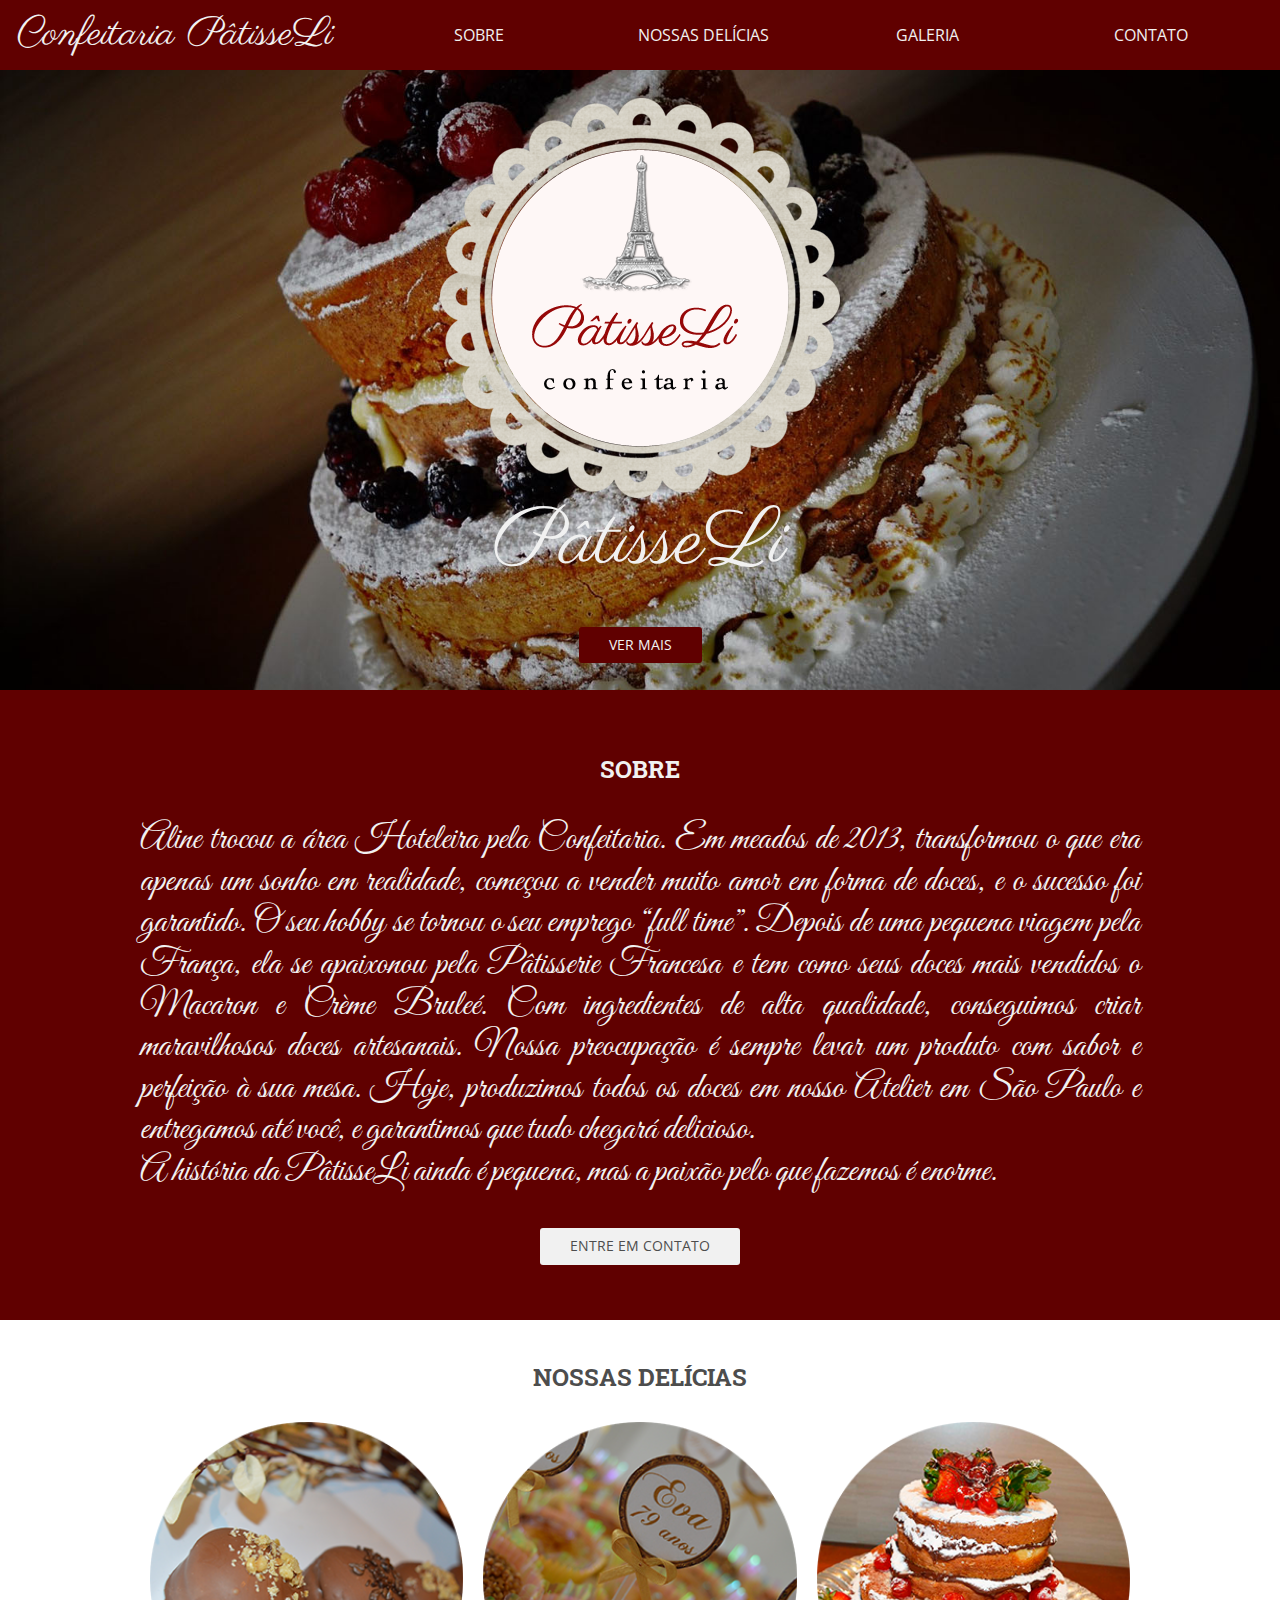
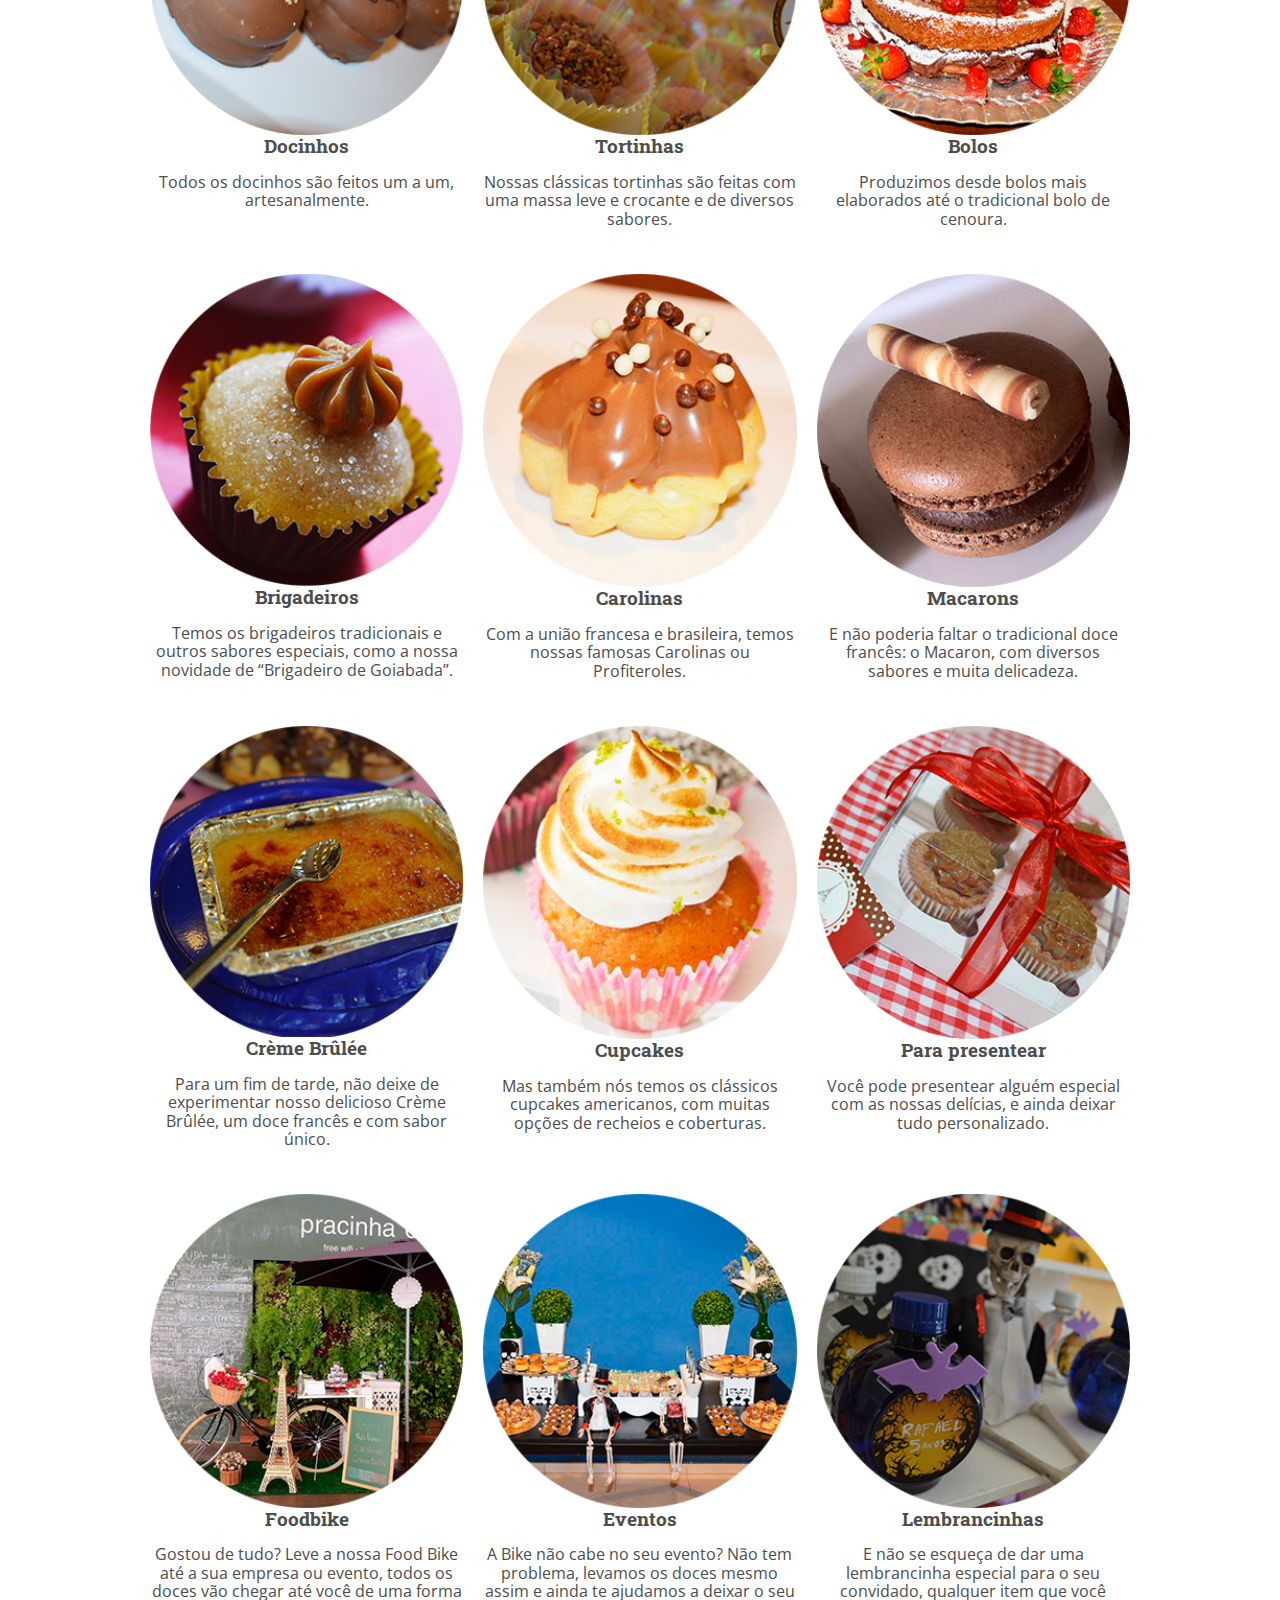
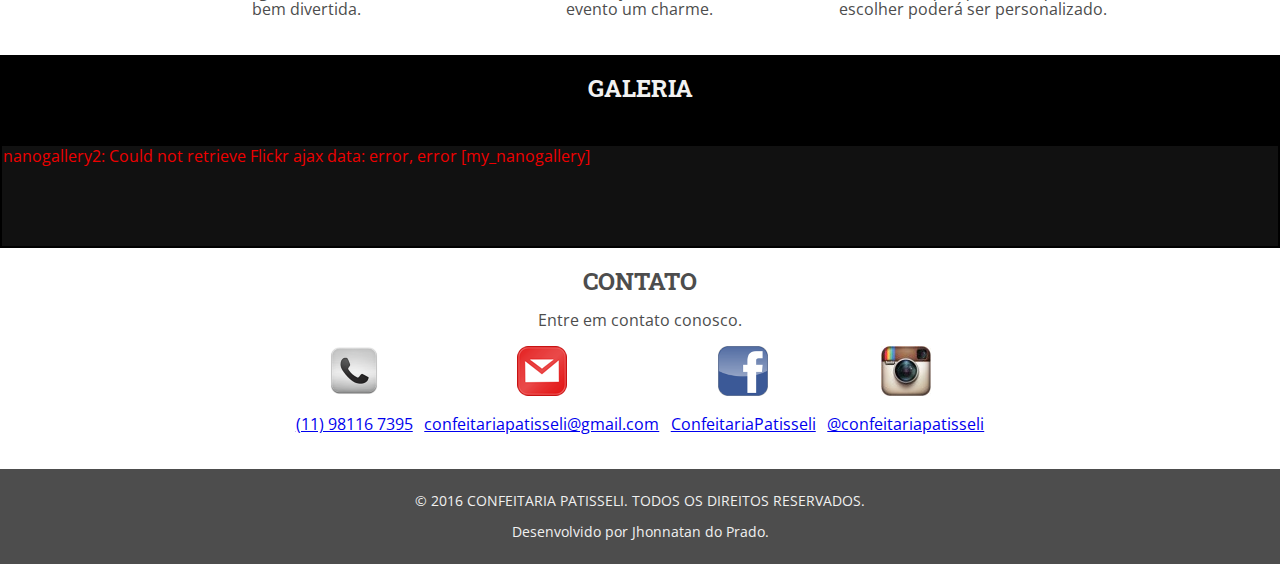
==== commit 8a321bf3: "UpdateDeliciasESobre" ====
--- a/index.html
+++ b/index.html
@@ -45,49 +45,90 @@
 
      <section id="sobre">
          <h2>SOBRE</h2>
-         <p>Somos uma pequena confeitaria de São Paulo.<br> Produzimos nossa arte gastronômica com muito amor.<br>
-         Somos apaixonados pelo que fazemos e nossa criatividade é o nosso limite.<br> 
-         Não deixe de conferir nossa galeria!</p>
+         <p>Aline trocou a área Hoteleira pela Confeitaria. Em meados de 2013, transformou o que era apenas um sonho em realidade, começou a vender muito amor em forma de doces, e o sucesso foi garantido. O seu hobby se tornou o seu emprego “full time”.
+         Depois de uma pequena viagem pela França, ela se apaixonou pela Pâtisserie Francesa e tem como seus doces mais vendidos o Macaron e Crème Bruleé. Com ingredientes de alta qualidade, conseguimos criar maravilhosos doces artesanais. Nossa preocupação é sempre levar um produto com sabor e perfeição à sua mesa. Hoje, produzimos todos os doces em nosso Atelier em São Paulo e entregamos até você, e garantimos que tudo chegará delicioso.<br> A história da PâtisseLi ainda é pequena, mas a paixão pelo que fazemos é enorme.</p>         
+         
          <a href="#contato" class="botao">ENTRE EM CONTATO</a>
      </section>
      
      <section id="delicias">
          <h2>NOSSAS DELÍCIAS</h2>
          <div>
-             <img src="_imagens/bolo.jpg" alt="bolo">
-             <h3>Feito com Amor</h3>
-             <p>Fazemos diversos tipos de bolos.</p>
+             <img src="_imagens/categorias/docinho.png" alt="doce">
+             <h3>Docinhos</h3>
+             <p>Todos os docinhos são feitos um a um, artesanalmente.</p>
          </div>
 
          <div>
-             <img src="_imagens/torta.jpg" alt="torta">
-             <h3>Com os melhores ingredientes</h3>
-             <p>Nossas especialidades são tortas de limão e chocolate.</p>
+             <img src="_imagens/categorias/tortinhas.png" alt="torta">
+             <h3>Tortinhas</h3>
+             <p>Nossas clássicas tortinhas são feitas com uma massa leve e crocante e de diversos sabores.</p>
          </div>
 
          <div>
-             <img src="_imagens/biscoito.jpg" alt="biscoito">
-             <h3>Crocantes e Deliciosos</h3>
-             <p>Diversos sabores especialmente para você.</p>
+             <img src="_imagens/categorias/bolo.png" alt="bolo">
+             <h3>Bolos</h3>
+             <p>Produzimos desde bolos mais elaborados até o tradicional bolo de cenoura.</p>
          </div>
 
          <div>
-             <img src="_imagens/cupcake.jpg" alt="cupcake">
-             <h3>Com muita, mas muuuita criatividade</h3>
-             <p>Todos personalizáveis.</p>
+             <img src="_imagens/categorias/brigadeiro.png" alt="brigadeiro">
+             <h3>Brigadeiros</h3>
+             <p>Temos os brigadeiros tradicionais e outros sabores especiais,  
+                 como a nossa novidade de “Brigadeiro de Goiabada”.</p>
          </div>
 
          <div>
-             <img src="_imagens/carolina.jpg" alt="carolina">
-             <h3>Feitos especialmente para você</h3>
-             <p>Delicias que não acabam mais.</p>
+             <img src="_imagens/categorias/carolina.png" alt="carolina">
+             <h3>Carolinas</h3>
+             <p>Com a união francesa e brasileira, temos nossas famosas Carolinas ou Profiteroles.</p>
          </div>
 
          <div>
-             <img src="_imagens/brigadeiro.jpg" alt="brigadeiro">
-             <h3>Experimente nossas novidades</h3>
-             <p>Novidade! Brigadeiro de churros.</p>
+             <img src="_imagens/categorias/macaron.png" alt="macaron">
+             <h3>Macarons</h3>
+             <p>E não poderia faltar o tradicional doce francês: o Macaron, com diversos sabores e muita delicadeza.</p>
          </div>
+         
+         <div>
+             <img src="_imagens/categorias/creme-brulee.png" alt="creme-brulee">
+             <h3>Crème Brûlée</h3>
+             <p>Para um fim de tarde, não deixe de experimentar nosso delicioso Crème Brûlée, 
+                 um doce francês e com sabor único.</p>
+         </div>
+         
+         <div>
+             <img src="_imagens/categorias/cupcake.png" alt="cupcake">
+             <h3>Cupcakes</h3>
+             <p>Mas também nós temos os clássicos cupcakes americanos, com muitas opções de recheios e coberturas.</p>
+         </div>
+         
+         <div>
+             <img src="_imagens/categorias/presentes.png" alt="presente">
+             <h3>Para presentear</h3>
+             <p>Você pode presentear alguém especial com as nossas delícias, e ainda deixar tudo personalizado.</p>
+         </div>
+         
+         <div>
+             <img src="_imagens/categorias/foodbike.png" alt="foodbike">
+             <h3>Foodbike</h3>
+             <p>Gostou de tudo? Leve a nossa Food Bike até a sua empresa ou evento, 
+                 todos os doces vão chegar até você de uma forma bem divertida.</p>
+         </div>
+         
+         <div>
+             <img src="_imagens/categorias/evento.png" alt="evento">
+             <h3>Eventos</h3>
+             <p>A Bike não cabe no seu evento? Não tem problema, levamos os doces mesmo assim 
+                 e ainda te ajudamos a deixar o seu evento um charme.</p>
+         </div>
+         
+         <div>
+             <img src="_imagens/categorias/lembrancinhas.png" alt="lembrancinha">
+             <h3>Lembrancinhas</h3>
+             <p>E não se esqueça de dar uma lembrancinha especial para o seu convidado, 
+                 qualquer item que você escolher poderá ser personalizado.</p>
+         </div>                
 
      </section>
 
@@ -114,12 +155,12 @@
          
          <div>
              <img src="_imagens/facebook.png" alt="facebook">
-             <p><a href="https://www.facebook.com/atelieyamamotu">ConfeitariaPatisseli</a></p>
+             <p><a href="https://www.facebook.com/atelieyamamotu" target="_blank">ConfeitariaPatisseli</a></p>
          </div>
          
          <div>
              <img src="_imagens/instagram.jpg" alt="instagram">
-             <p><a href="https://www.instagram.com/confeitariapatisseli">@confeitariapatisseli</a></p>
+             <p><a href="https://www.instagram.com/confeitariapatisseli" target="_blank" >@confeitariapatisseli</a></p>
          </div>
      </section>
 
--- a/_css/estilos.css
+++ b/_css/estilos.css
@@ -121,11 +121,7 @@
     flex-direction: column;
     align-items: center;
     text-align: center;
-    padding: 0 20px 20px;
-    /*background-color: #600000;*/
-    /*background-color: #fe4365;*/
-    /*background-color: #841B2D;*/
-    /*background-color: #711521;*/
+    padding: 180px 20px 180px;
     background-color: #600000;
     color: #f1f1f1;
     margin-bottom: 1.5em;
@@ -141,6 +137,7 @@
     font-weight: 500;
     /*margin-bottom: 1.0em;   */
     max-width: 1000px;
+    /*text-align: justify;*/
 }
 
 #sobre .botao {
@@ -266,6 +263,7 @@
         height: 30vh;
         justify-content: center;
         min-height: 250px;
+        text-align: justify;
     }
 
     /*
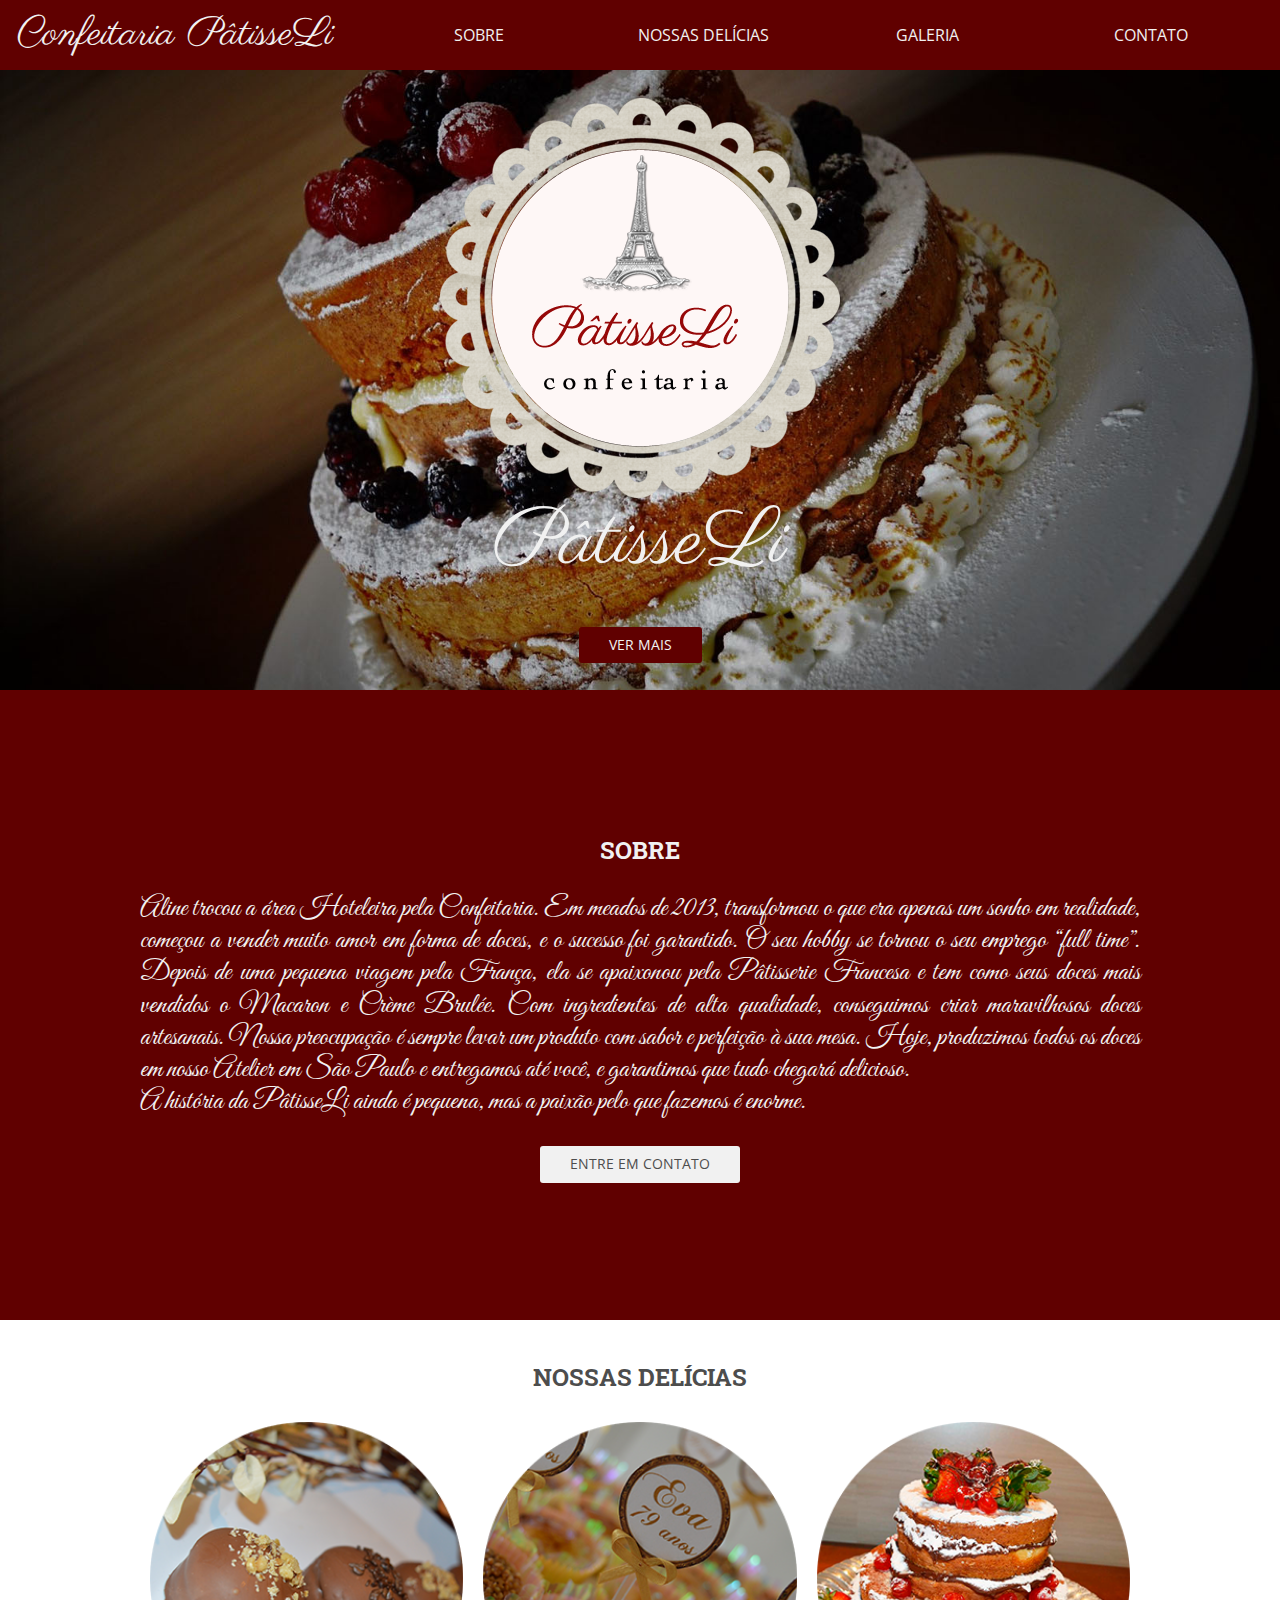
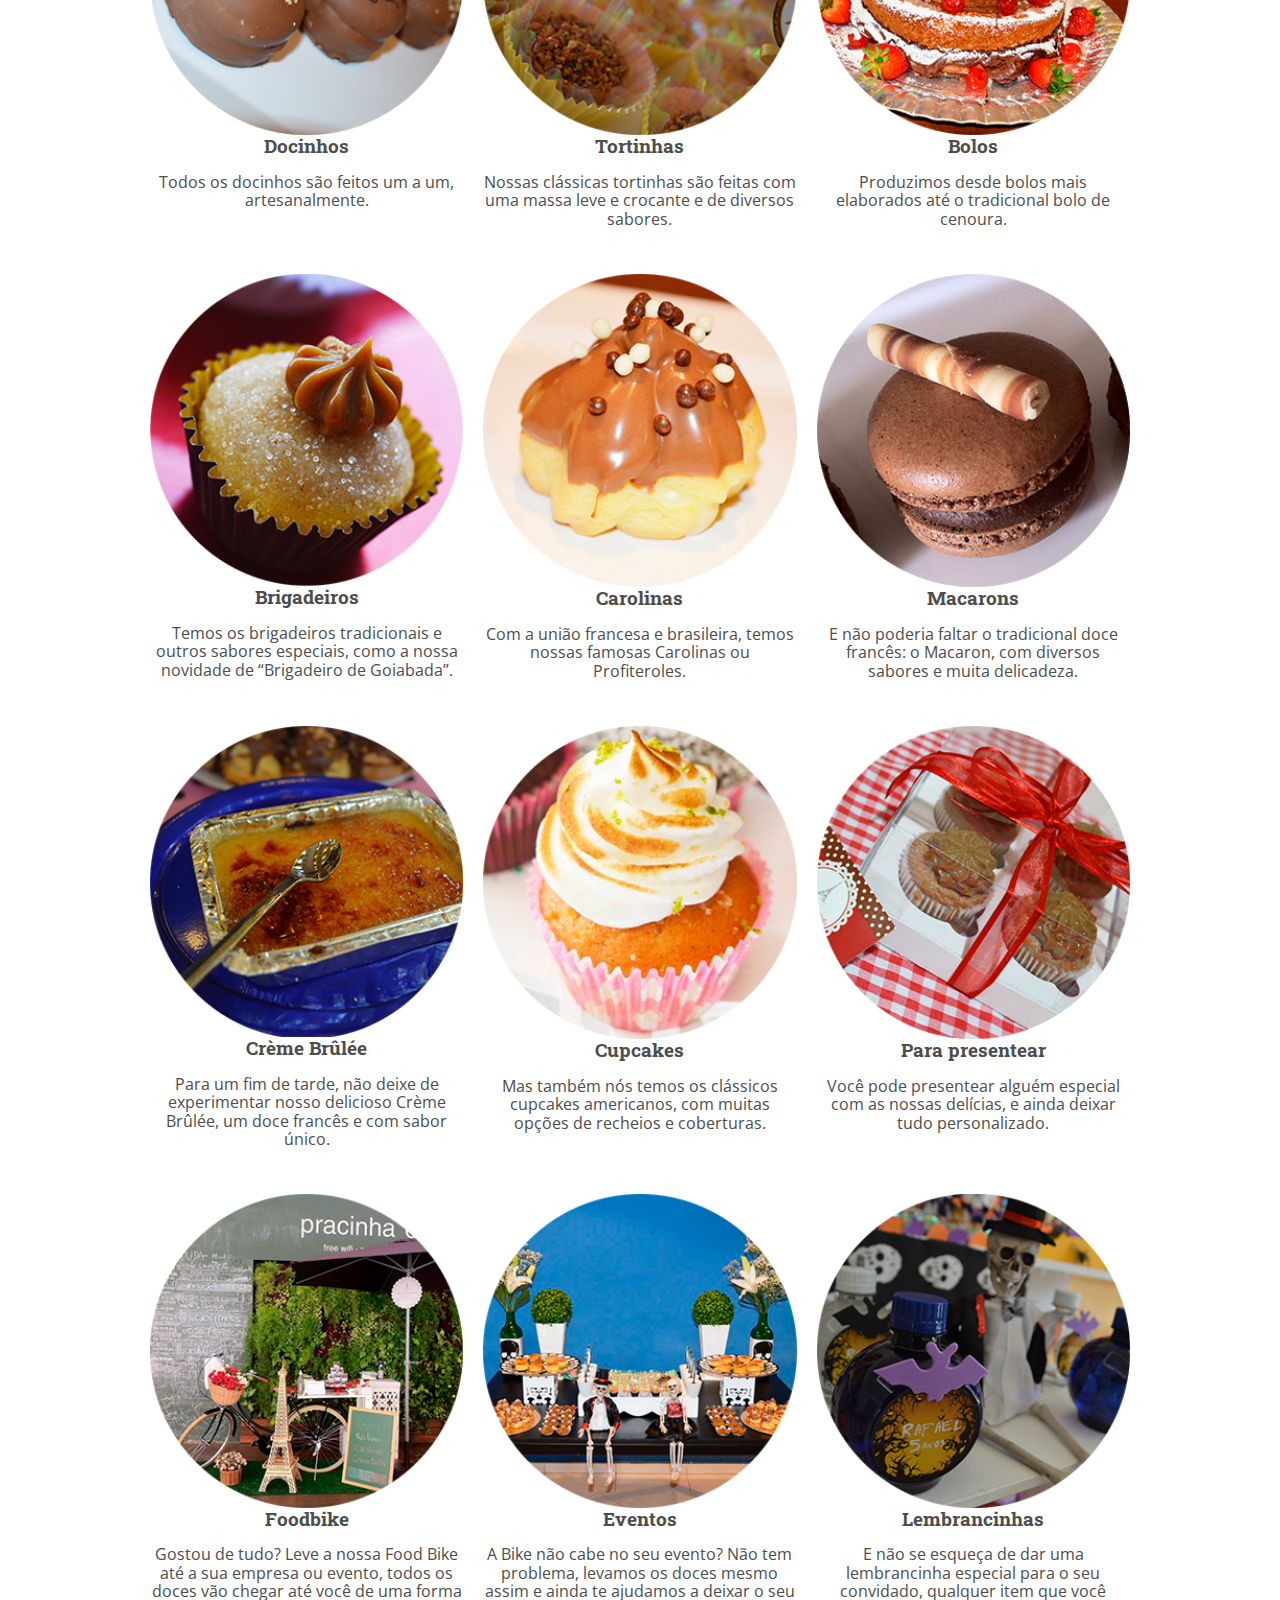
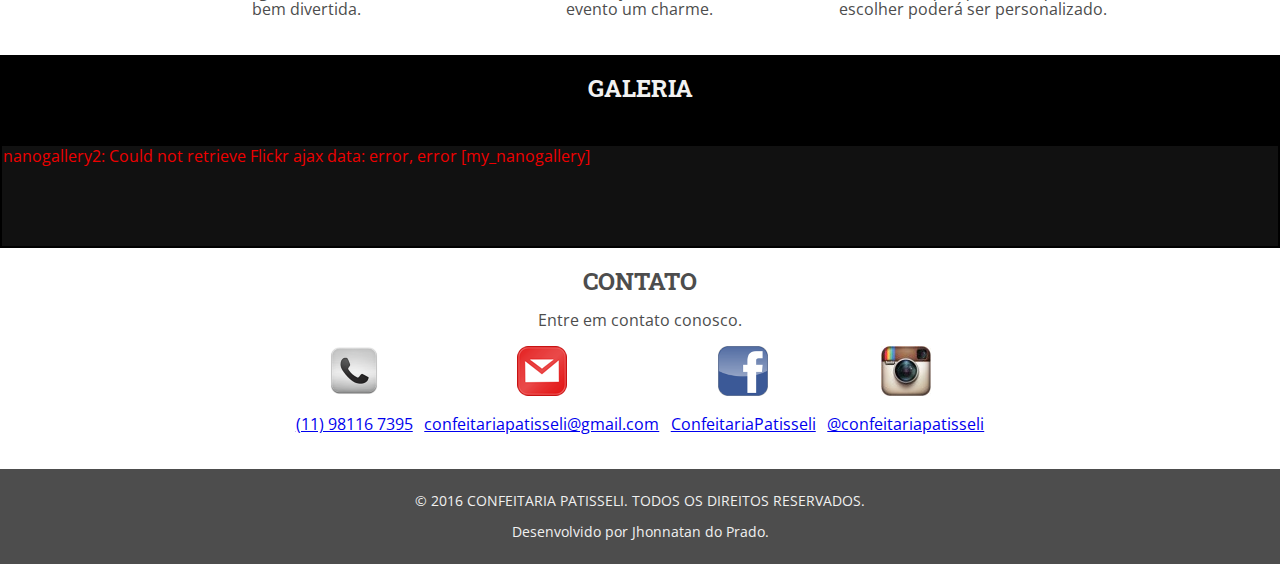
==== commit e2355652: "AddMediaQuery1050px" ====
--- a/index.html
+++ b/index.html
@@ -46,7 +46,7 @@
      <section id="sobre">
          <h2>SOBRE</h2>
          <p>Aline trocou a área Hoteleira pela Confeitaria. Em meados de 2013, transformou o que era apenas um sonho em realidade, começou a vender muito amor em forma de doces, e o sucesso foi garantido. O seu hobby se tornou o seu emprego “full time”.
-         Depois de uma pequena viagem pela França, ela se apaixonou pela Pâtisserie Francesa e tem como seus doces mais vendidos o Macaron e Crème Bruleé. Com ingredientes de alta qualidade, conseguimos criar maravilhosos doces artesanais. Nossa preocupação é sempre levar um produto com sabor e perfeição à sua mesa. Hoje, produzimos todos os doces em nosso Atelier em São Paulo e entregamos até você, e garantimos que tudo chegará delicioso.<br> A história da PâtisseLi ainda é pequena, mas a paixão pelo que fazemos é enorme.</p>         
+         Depois de uma pequena viagem pela França, ela se apaixonou pela Pâtisserie Francesa e tem como seus doces mais vendidos o Macaron e Crème Brulée. Com ingredientes de alta qualidade, conseguimos criar maravilhosos doces artesanais. Nossa preocupação é sempre levar um produto com sabor e perfeição à sua mesa. Hoje, produzimos todos os doces em nosso Atelier em São Paulo e entregamos até você, e garantimos que tudo chegará delicioso.<br> A história da PâtisseLi ainda é pequena, mas a paixão pelo que fazemos é enorme.</p>         
          
          <a href="#contato" class="botao">ENTRE EM CONTATO</a>
      </section>
--- a/_css/estilos.css
+++ b/_css/estilos.css
@@ -84,12 +84,13 @@
     align-items: center;
     text-align: center;
     padding: 40px;
+    /*padding:  4em;*/
 }
 
 
 header h1 {
     font-family: Parisienne, 'Cinzel Decorative', 'Great Vibes', Tangerine, Helvetica;
-    font-size: 80px;
+    font-size: 60px;
     font-weight: 500;    
 }
 
@@ -121,7 +122,7 @@
     flex-direction: column;
     align-items: center;
     text-align: center;
-    padding: 180px 20px 180px;
+    padding: 0 20px 20px;
     background-color: #600000;
     color: #f1f1f1;
     margin-bottom: 1.5em;
@@ -133,11 +134,11 @@
 
 #sobre p {
     font-family: 'Great Vibes', Tangerine, Helvetica;
-    font-size: 36px;
-    font-weight: 500;
+    font-size: 28px;
+    font-weight: 100;
     /*margin-bottom: 1.0em;   */
     max-width: 1000px;
-    /*text-align: justify;*/
+    text-align: justify;
 }
 
 #sobre .botao {
@@ -254,6 +255,18 @@
         height: 60vh;
         justify-content: center;
     }
+    
+    #banner div img {
+    width: 300px;
+    margin: auto;
+    text-align: center;
+    padding: none;
+    }
+    
+    header h1 {        
+        font-size: 70px;
+        
+    }
 
     /*
     SOBRE
@@ -262,8 +275,9 @@
         height: 250px;
         height: 30vh;
         justify-content: center;
-        min-height: 250px;
+        min-height: 350px;
         text-align: justify;
+        padding: 180px 20px 180px;        
     }
 
     /*
@@ -327,4 +341,24 @@
     #contato p {
         width: 100%;
     }
+}
+
+@media screen and (min-width: 1050px){
+    /*
+    CABEÇALHO
+    */    
+    header h1 {        
+        font-size: 80px;        
+    }
+    
+    #banner div img {
+        width: auto;    
+    }        
+
+    /*
+    SOBRE
+    */
+    #sobre {        
+        min-height: 250px;                
+    }
 }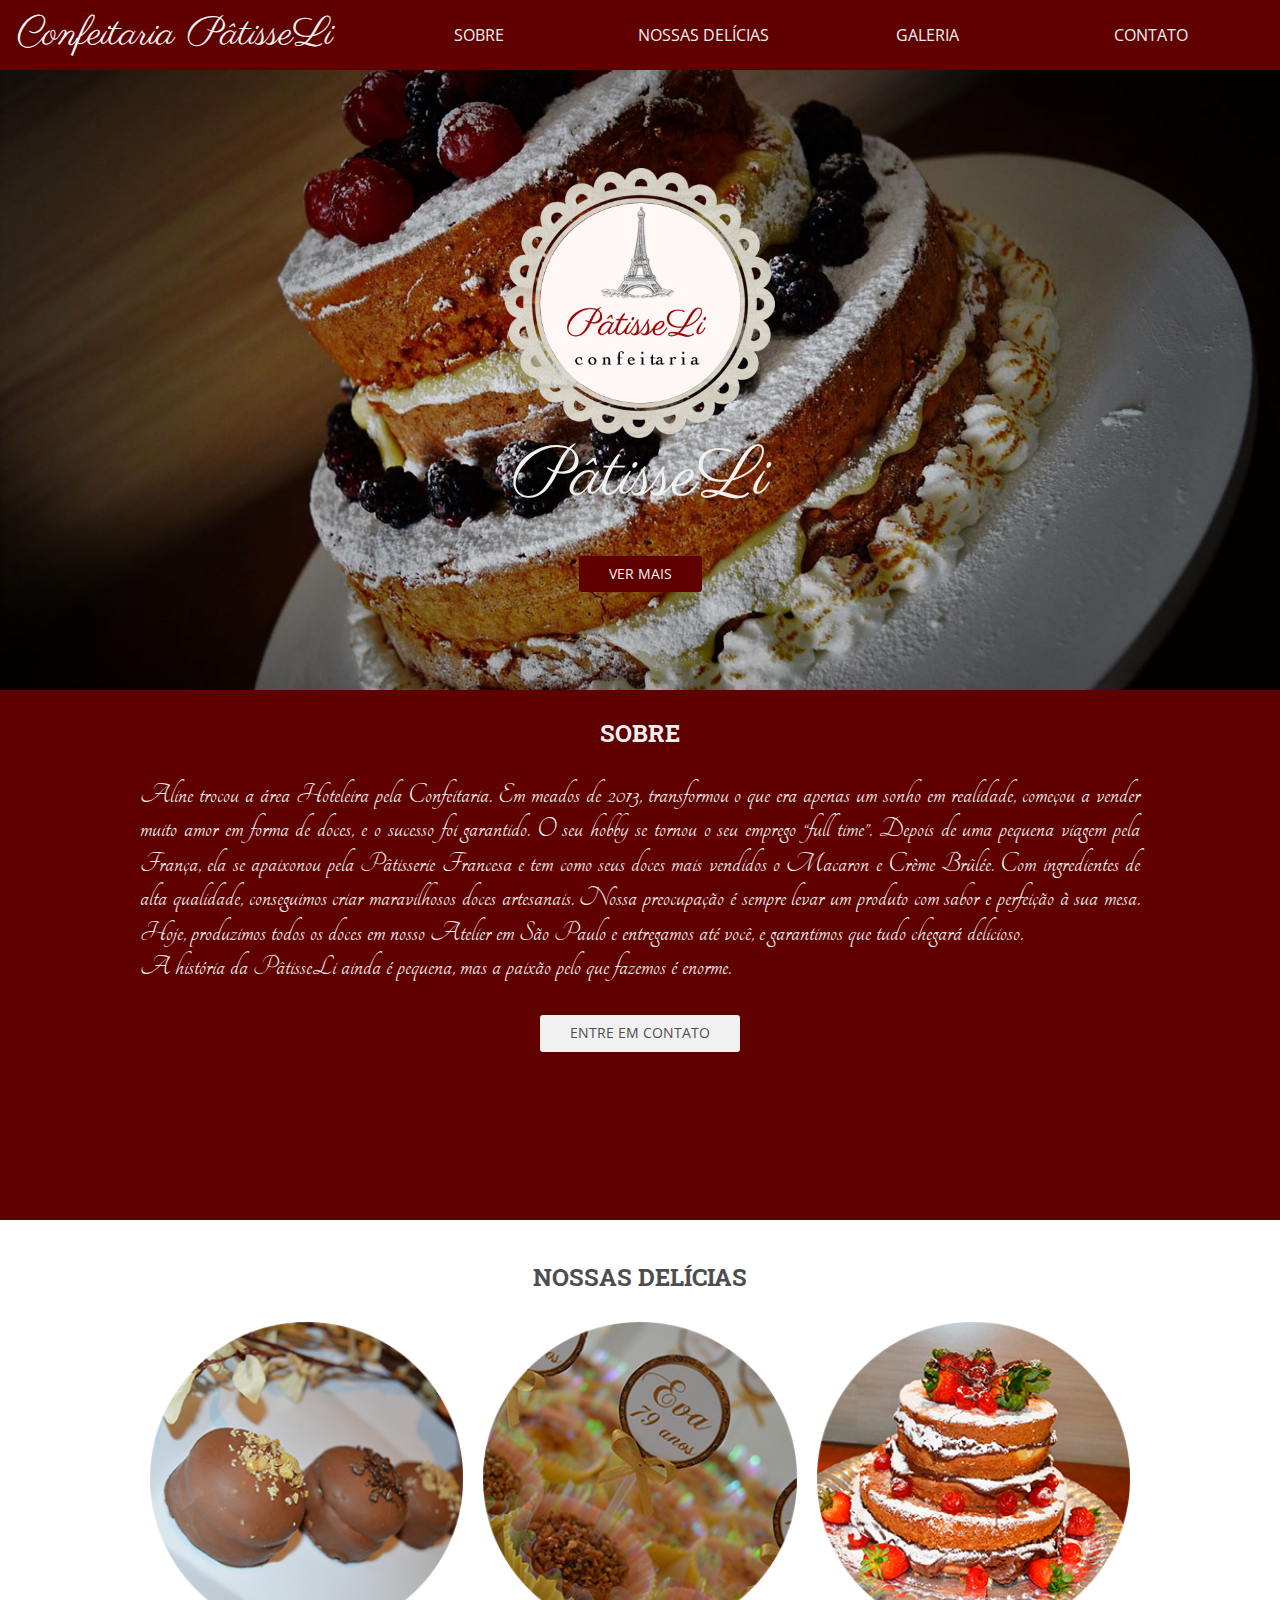
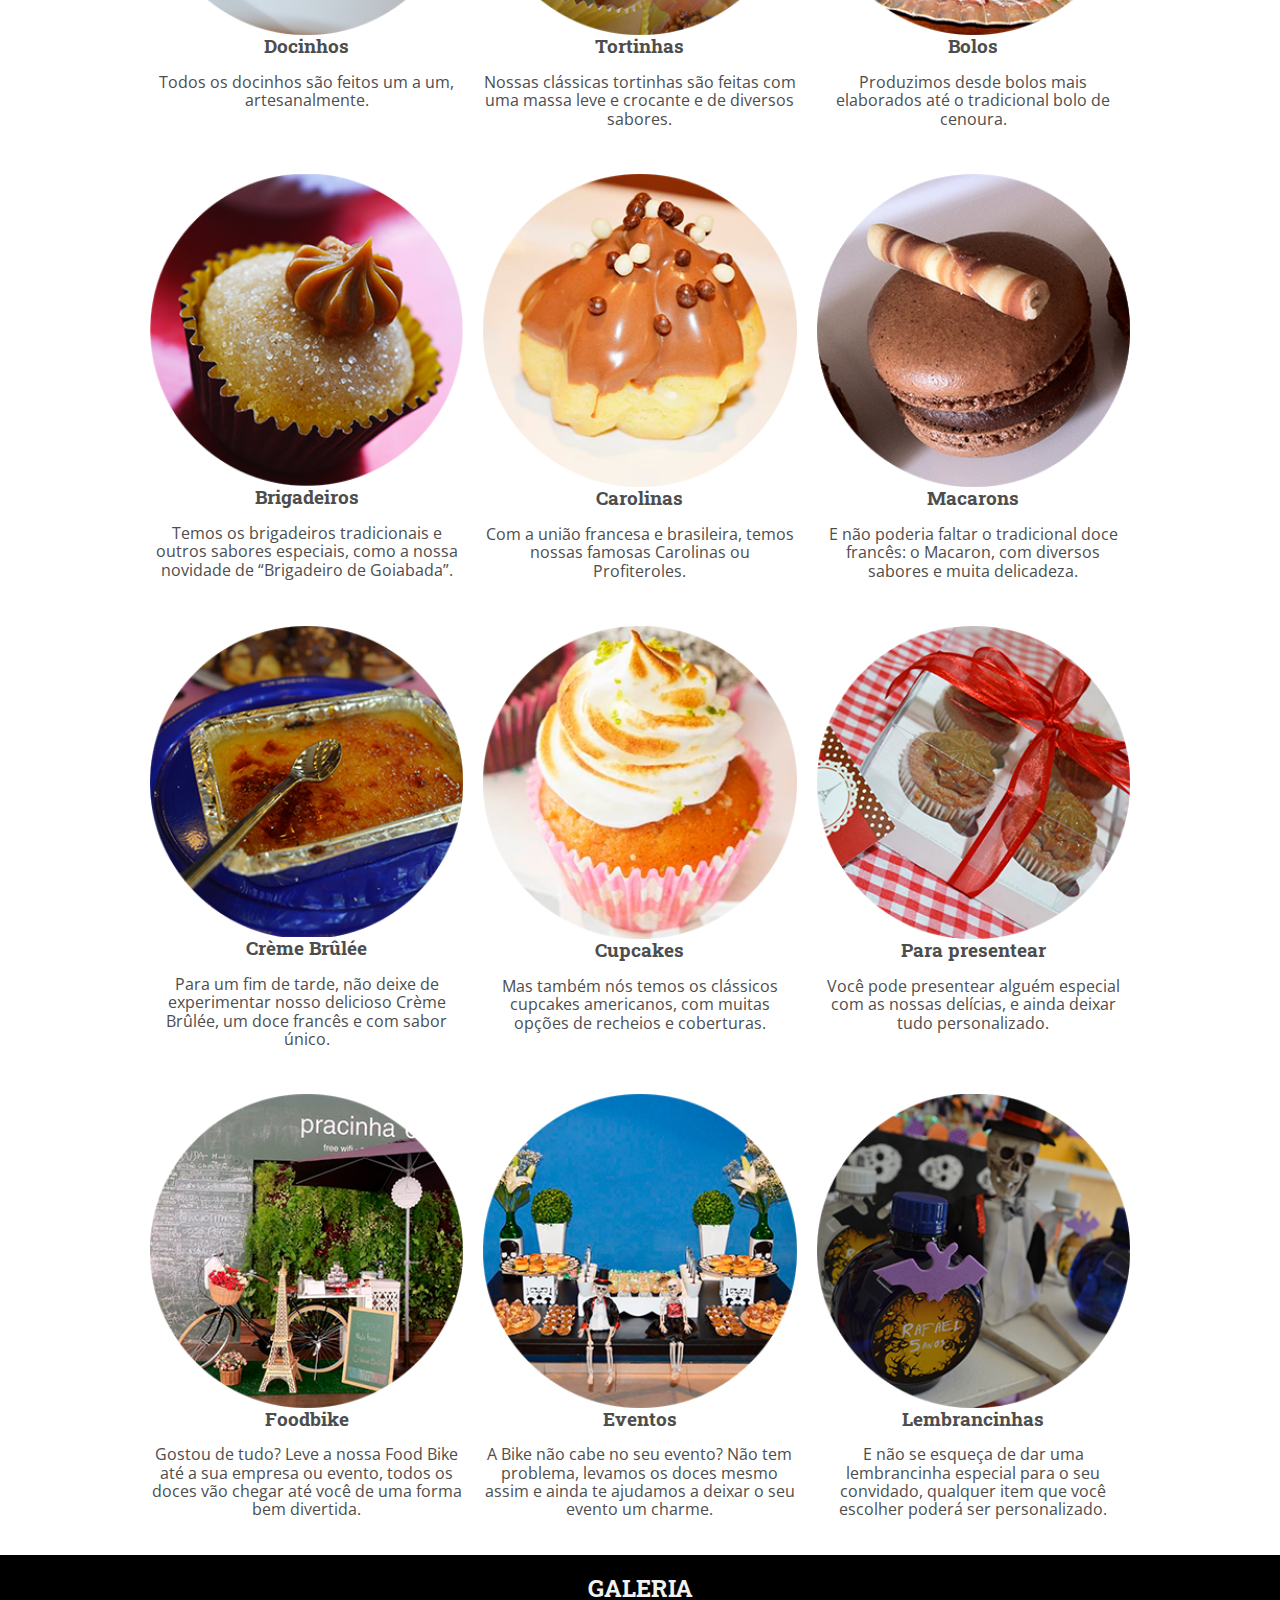
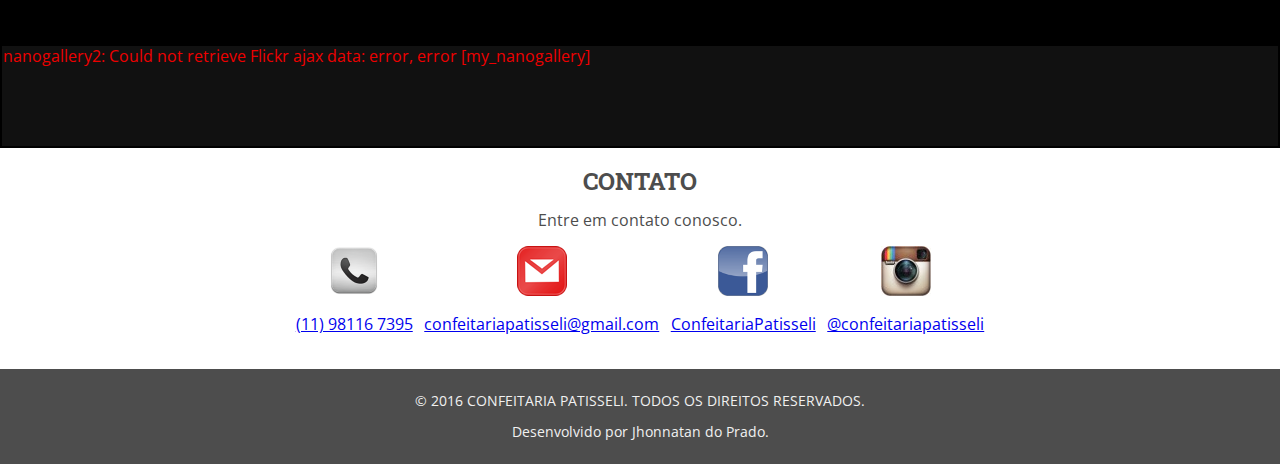
==== commit f457f8d2: "AlteracaoMediaQueries3" ====
--- a/index.html
+++ b/index.html
@@ -7,7 +7,7 @@
      <title>Confeitaria Pâtisseli</title>     
      <meta name="keywords" content="bolos, confeitaria, patisserie, doces, festas, patisseli, tortas, cupcakes, foodbike, naked cake, carolinas, eclair, bombas, brigadeiros, doces artesanais, interlagos, confeitaria em São paulo, doces franceses, macarons, docinhos, ovos de páscoa, presentes, zona sul, doceria em São Paulo, amelie poulain, creme brulee, doces franceses"/>         
      
-     <link href='https://fonts.googleapis.com/css?family=Open+Sans:400,700|Roboto+Slab:400,700|Pacifico|Tangerine|Great+Vibes|Cinzel|Cinzel+Decorative|Parisienne|Emilys+Candy' rel='stylesheet' type='text/css'>
+     <link href='https://fonts.googleapis.com/css?family=Open+Sans:400,700|Roboto+Slab:400,700|Pacifico|Tangerine|Great+Vibes|Cinzel|Cinzel+Decorative|Parisienne|Emilys+Candy|Rochester' rel='stylesheet' type='text/css'>
      <link rel="stylesheet" href="_css/normalize.css">
      <link rel="stylesheet" href="_css/estilos.css">          
      
@@ -45,8 +45,8 @@
 
      <section id="sobre">
          <h2>SOBRE</h2>
-         <p>Aline trocou a área Hoteleira pela Confeitaria. Em meados de 2013, transformou o que era apenas um sonho em realidade, começou a vender muito amor em forma de doces, e o sucesso foi garantido. O seu hobby se tornou o seu emprego “full time”.
-         Depois de uma pequena viagem pela França, ela se apaixonou pela Pâtisserie Francesa e tem como seus doces mais vendidos o Macaron e Crème Brulée. Com ingredientes de alta qualidade, conseguimos criar maravilhosos doces artesanais. Nossa preocupação é sempre levar um produto com sabor e perfeição à sua mesa. Hoje, produzimos todos os doces em nosso Atelier em São Paulo e entregamos até você, e garantimos que tudo chegará delicioso.<br> A história da PâtisseLi ainda é pequena, mas a paixão pelo que fazemos é enorme.</p>         
+         <p> Aline trocou a área Hoteleira pela Confeitaria. Em meados de 2013, transformou o que era apenas um sonho em realidade, começou a vender muito amor em forma de doces, e o sucesso foi garantido. O seu hobby se tornou o seu emprego “full time”.
+         Depois de uma pequena viagem pela França, ela se apaixonou pela Pâtisserie Francesa e tem como seus doces mais vendidos o Macaron e Crème Brûlée. Com ingredientes de alta qualidade, conseguimos criar maravilhosos doces artesanais. Nossa preocupação é sempre levar um produto com sabor e perfeição à sua mesa. Hoje, produzimos todos os doces em nosso Atelier em São Paulo e entregamos até você, e garantimos que tudo chegará delicioso.<br> A história da PâtisseLi ainda é pequena, mas a paixão pelo que fazemos é enorme.</p>         
          
          <a href="#contato" class="botao">ENTRE EM CONTATO</a>
      </section>
--- a/_css/estilos.css
+++ b/_css/estilos.css
@@ -133,7 +133,7 @@
 }
 
 #sobre p {
-    font-family: 'Great Vibes', Tangerine, Helvetica;
+    font-family: Rochester, Tangerine, Helvetica;
     font-size: 28px;
     font-weight: 100;
     /*margin-bottom: 1.0em;   */
@@ -256,17 +256,123 @@
         justify-content: center;
     }
     
-    #banner div img {
-    width: 300px;
-    margin: auto;
-    text-align: center;
-    padding: none;
-    }
-    
     header h1 {        
         font-size: 70px;
         
     }
+    
+    #banner div img {
+        width: 200px;
+        margin: auto;
+        text-align: center;
+        padding: none;
+    }    
+
+    /*
+    SOBRE
+    */
+	
+	#sobre h2{
+    	margin-top: 0px;
+	}
+
+	#sobre p {		
+		font-weight:100;	
+        font-size: 30px;
+	}
+    
+    #sobre {
+        height: 250px;
+        height: 30vh;
+        justify-content: justify;
+        min-height: 400px;
+        text-align: justify;
+        padding: 30px 10px 200px;        
+    }
+
+    /*
+    DELICIAS
+    */
+    #delicias {
+        flex-direction: row;
+        flex-wrap: wrap;
+        align-items: flex-start;
+        max-width: 1000px;
+        margin: 0 auto;
+    }
+
+    #delicias h2 {
+        text-align: center;
+        width: 100%;
+    }
+
+    #delicias div {
+        flex-grow: 1;
+        flex-basis: 250px;
+        padding: 0 10px;
+    }
+
+    /*
+    GALERIA
+    */
+    
+    #galeria {
+        flex-direction: row;
+        flex-wrap: wrap; 
+        
+    }
+
+    #galeria h2 {
+        width: 100%;
+        text-align: center;
+    }
+    
+    #galeria div {
+        flex-grow: 1;      
+    }
+    
+    /*
+    #galeria img {
+        width: 33.33333333%;
+    }
+    */
+
+    /*
+    CONTATO
+    */
+    #contato {
+        flex-direction: row;
+        flex-wrap: wrap;
+        justify-content: space-around;
+        max-width: 700px;
+        margin: 0 auto;
+    }
+
+    #contato p {
+        width: 100%;
+    }
+}
+
+@media screen and (min-width: 1024px) {
+    #banner div img {
+        width: 270px;
+    }
+    
+    #sobre {
+        min-height: 300px;    
+    }
+
+@media screen and (min-width: 1400px){
+    /*
+    CABEÇALHO
+    */    
+    header h1 {        
+        font-size: 80px;        
+    }
+    
+    #banner div img {
+        width: auto;    
+    }        
 
     /*
     SOBRE
@@ -275,90 +381,13 @@
         height: 250px;
         height: 30vh;
         justify-content: center;
-        min-height: 350px;
+        min-height: 150px;
         text-align: justify;
-        padding: 180px 20px 180px;        
-    }
-
-    /*
-    DELICIAS
-    */
-    #delicias {
-        flex-direction: row;
-        flex-wrap: wrap;
-        align-items: flex-start;
-        max-width: 1000px;
-        margin: 0 auto;
-    }
-
-    #delicias h2 {
-        text-align: center;
-        width: 100%;
-    }
-
-    #delicias div {
-        flex-grow: 1;
-        flex-basis: 250px;
-        padding: 0 10px;
-    }
-
-    /*
-    GALERIA
-    */
-    
-    #galeria {
-        flex-direction: row;
-        flex-wrap: wrap; 
-        
-    }
-
-    #galeria h2 {
-        width: 100%;
-        text-align: center;
-    }
-    
-    #galeria div {
-        flex-grow: 1;      
-    }
-    
-    /*
-    #galeria img {
-        width: 33.33333333%;
-    }
-    */
-
-    /*
-    CONTATO
-    */
-    #contato {
-        flex-direction: row;
-        flex-wrap: wrap;
-        justify-content: space-around;
-        max-width: 700px;
-        margin: 0 auto;
-    }
-
-    #contato p {
-        width: 100%;
-    }
-}
-
-@media screen and (min-width: 1050px){
-    /*
-    CABEÇALHO
-    */    
-    header h1 {        
-        font-size: 80px;        
-    }
-    
-    #banner div img {
-        width: auto;    
-    }        
-
-    /*
-    SOBRE
-    */
-    #sobre {        
-        min-height: 250px;                
-    }
+        padding: 130px 20px 130px;        
+    }
+    
+    #sobre p {		
+		font-weight: 100;
+        font-size: 32px;
+	}
 }